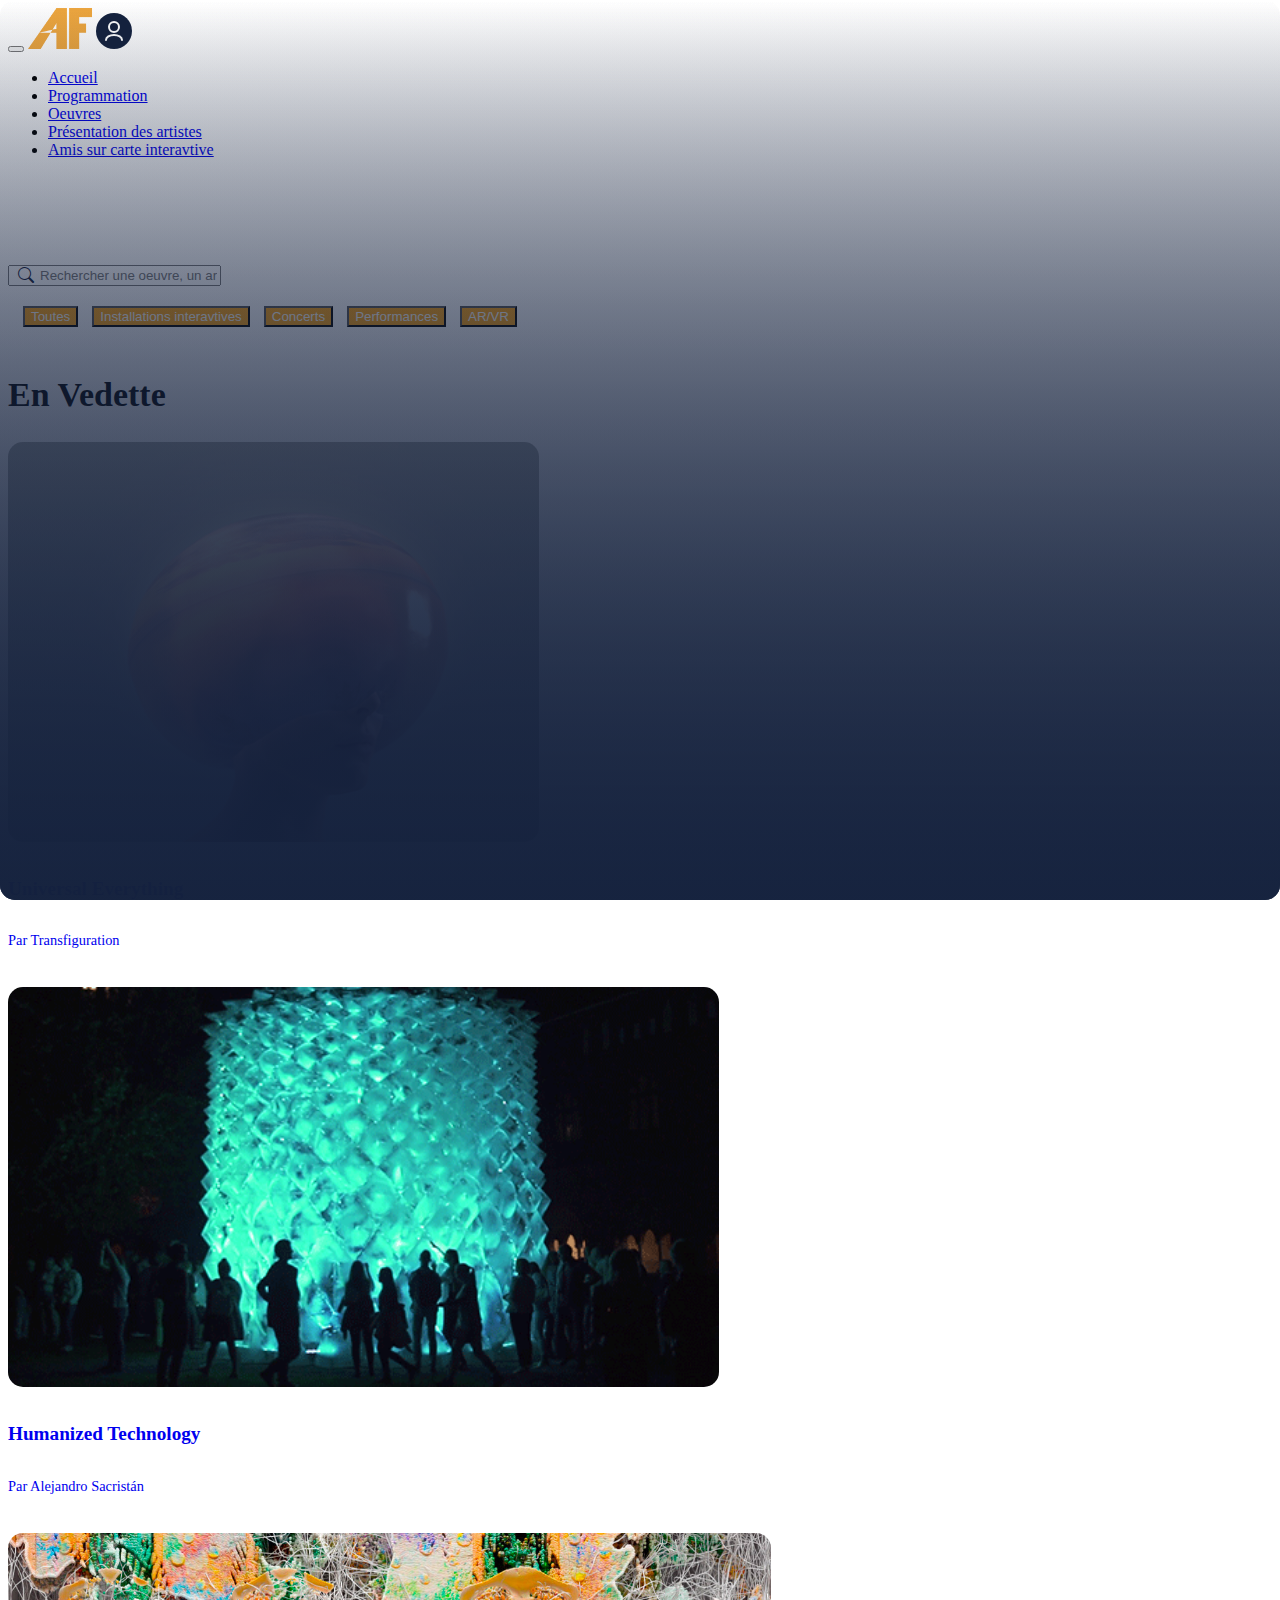
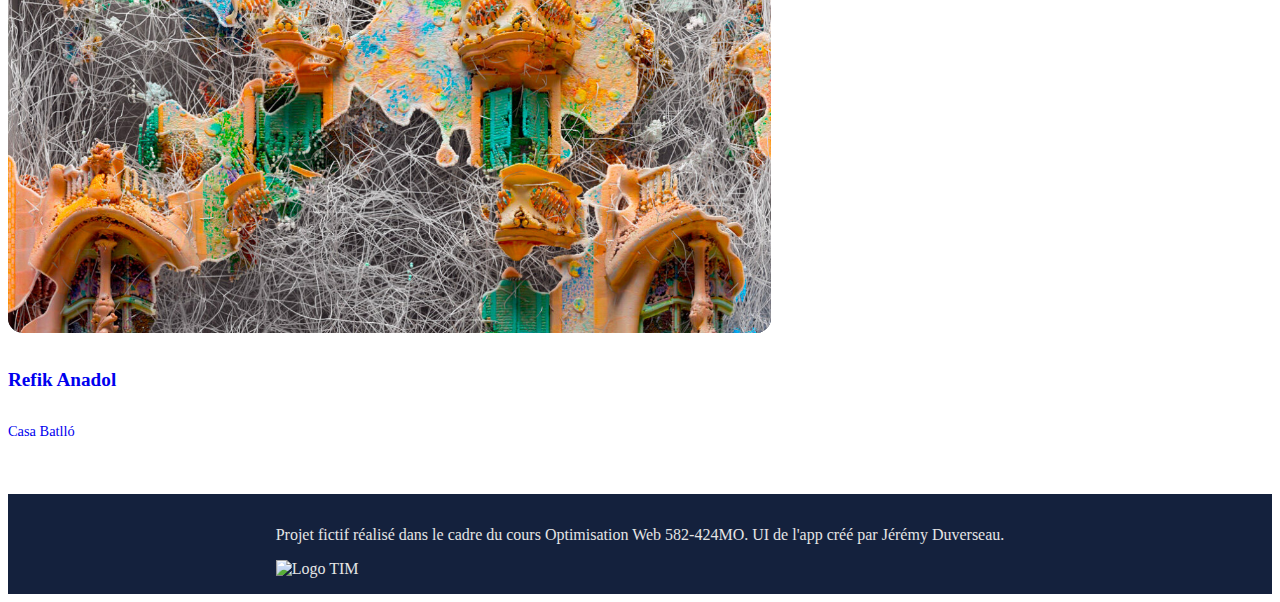
==== duverseau_jeremy_rata_ikrame_p1_582-424MO/app/index.html @ 1ea53bf6 "p1.3 - app - section cartes" ====
<!DOCTYPE html>
<html lang="en">
  <head>
    <meta charset="UTF-8" />
    <meta name="viewport" content="width=device-width, initial-scale=1.0" />
    <meta name="robots" content="noindex, nofollow" />
    <title>artfutura app</title>
    <link
      href="https://cdn.jsdelivr.net/npm/bootstrap@5.3.2/dist/css/bootstrap.min.css"
      rel="stylesheet"
      integrity="sha384-T3c6CoIi6uLrA9TneNEoa7RxnatzjcDSCmG1MXxSR1GAsXEV/Dwwykc2MPK8M2HN"
      crossorigin="anonymous"
    />
    <link
      rel="stylesheet"
      href="https://cdn.jsdelivr.net/npm/bootstrap-icons@1.11.3/font/bootstrap-icons.min.css"
    />
    <link rel="stylesheet" href="../css/main.css" />
    <link rel="stylesheet" href="../css/style-app.css" />
  </head>
  <body>
    <header>
      <nav class="navbar navbar-light fixed-top">
        <div class="container">
          <!-- Hamburger button -->
          <button
            class="navbar-toggler"
            data-bs-toggle="collapse"
            data-bs-target="#mainNav"
            aria-controls="mainNav"
            aria-expanded="false"
            aria-label="Affichage/masquage de la navigation"
          >
            <span class="navbar-toggler-icon"></span>
          </button>

          <!-- Logo -->
          <a class="nav-logo">
            <img src="../assets/logo/logo_festival.png" class="nav-logo-img" />
          </a>

          <!-- Profil Utilisateur -->
          <a>
            <img
              src="../assets/images/svg/icone_profil_utilisateur.svg"
              class="user-profil-icon"
            />
          </a>

          <!-- Navigation -->
          <div id="mainNav" class="collapse navbar-collapse">
            <ul class="navbar-nav">
              <li class="nav-item">
                <a href="#" class="nav-link">Accueil</a>
              </li>
              <li class="nav-item">
                <a href="#" class="nav-link">Programmation</a>
              </li>
              <li class="nav-item">
                <a href="#" class="nav-link">Oeuvres</a>
              </li>
              <li class="nav-item">
                <a href="#" class="nav-link">Présentation des artistes</a>
              </li>
              <li class="nav-item">
                <a href="#" class="nav-link">Amis sur carte interavtive</a>
              </li>
            </ul>
          </div>
        </div>
      </nav>
    </header>

    <main>
      <!--Formulaire de recherche et liste de filtres-->
      <div class="container">
        <header class="row">
          <form class="searchbar">
            <div class="search-input">
              <i class="bi bi-search search-icon"></i>
              <input
                class="form-control form-control-lg"
                type="text"
                placeholder="Rechercher une oeuvre, un artiste..."
                aria-label=".form-control-lg example"
              />
            </div>
          </form>
        </header>
        <footer class="row">
          <div class="filter-bar">
            <ul class="button-list">
              <li>
                <button type="button" class="btn custom-btn">Toutes</button>
              </li>
              <li>
                <button type="button" class="btn custom-btn">
                  Installations interavtives
                </button>
              </li>
              <li>
                <button type="button" class="btn custom-btn">Concerts</button>
              </li>
              <li>
                <button type="button" class="btn custom-btn">
                  Performances
                </button>
              </li>
              <li>
                <button type="button" class="btn custom-btn">AR/VR</button>
              </li>
            </ul>
          </div>
        </footer>
        <!--Section Cartes-->
        <section class="container" id="sectionCartes">
          <h2>En Vedette</h2>
          <div class="row overflow-hidden">
            <div class="col-4">
              <a class="card text-bg-dark" href="artwork.html">
                <img
                  src="../assets/artworks/universal-everything_transfiguration.gif"
                  class="card-image"
                />
                <div class="gradient-overlay"></div>
                <div class="card-img-overlay d-flex flex-column justify-content-end">
                  <h5 class="card-title">Universal Everything</h5>
                  <p class="card-text">Par Transfiguration</p>
                  <div class="row justify-content-between carteDH">
                    <div class="col-auto">
                      <i class="bi bi-calendar-fill"></i> 14 mars 2024
                    </div>
                    <div class="col-auto">
                      <i class="bi bi-clock-fill"></i> 15h30
                    </div>
                  </div>
                </div>
              </a>
            </div>
            <div class="col-4">
              <a class="card text-bg-dark" href="artwork.html">
                <img
                  src="../assets/artworks/humanized-technology_alejandro_sacristan.gif"
                  class="card-image"
                />
                <div class="gradient-overlay"></div>
                <div class="card-img-overlay d-flex flex-column justify-content-end">
                  <h5 class="card-title">Humanized Technology</h5>
                  <p class="card-text">Par Alejandro Sacristán</p>
                  <div class="row justify-content-between carteDH">
                    <div class="col-auto">
                      <i class="bi bi-calendar-fill"></i> 14 mars 2024
                    </div>
                    <div class="col-auto">
                      <i class="bi bi-clock-fill"></i> 15h30
                    </div>
                  </div>
                </div>
              </a>
            </div>
            <div class="col-4">
              <a class="card text-bg-dark" href="artwork.html">
                <img src="../assets/artworks/refik-anadol_casa-batllo.jpg" class="card-image" />
                <div class="gradient-overlay"></div>
                <div class="card-img-overlay d-flex flex-column justify-content-end">
                  <h5 class="card-title">Refik Anadol</h5>
                  <p class="card-text">Casa Batlló</p>
                  <div class="row justify-content-between carteDH">
                    <div class="col-auto">
                      <i class="bi bi-calendar-fill"></i> 14 mars 2024
                    </div>
                    <div class="col-auto">
                      <i class="bi bi-clock-fill"></i> 15h30
                    </div>
                  </div>
                </div>
              </a>
            </div>
          </div>
        </section>
      </div>
    </main>

    <!--Footer-->
    <footer class="footer">
      <div class="container">
        <div class="row">
          <div class="col-12 col-sm-6">
            <p>
              Projet fictif réalisé dans le cadre du cours Optimisation Web
              582-424MO. UI de l'app créé par Jérémy Duverseau.
            </p>
          </div>
          <div class="col-12 col-sm-6 tim-colone">
            <img
              src="https://tim-montmorency.com/timdoc/shared/images/logo-tim.svg"
              alt="Logo TIM"
              class="tim-logo"
            />
          </div>
        </div>
      </div>
    </footer>

    <script
      src="https://cdn.jsdelivr.net/npm/bootstrap@5.3.2/dist/js/bootstrap.bundle.min.js"
      integrity="sha384-C6RzsynM9kWDrMNeT87bh95OGNyZPhcTNXj1NW7RuBCsyN/o0jlpcV8Qyq46cDfL"
      crossorigin="anonymous"
    ></script>
    <script src="../js/script.js"></script>
  </body>
</html>
---- duverseau_jeremy_rata_ikrame_p1_582-424MO/css/main.css ----
@font-face {
  src: url("https://fonts.googleapis.com/css2?family=Poppins&display=swap")
    format("opentype");
  font-family: "Poppins", sans-serif;
}

:root {
  --orange: #fca311;
  --navy: #14213d;
  --light-grey: #e5e5e5;
  --white: #ffffff;
  --black: #000000;
}

/*----- Niveaux de titres -----*/

h1,
.h1 {
  font-size: 40px;
  font-weight: 900;
  color: var(--white);
}

h2,
.h2 {
  font-size: 34px;
  font-weight: 700;
  color: var(--ma-couleur-primaire);
}

h3,
.h3 {
  font-size: 34px;
  font-weight: 700;
  color: var(--ma-couleur-primaire);
}

h4,
.h4 {
  font-size: 34px;
  font-weight: 700;
  color: var(--ma-couleur-primaire);
}

h2,
.h2 {
  font-size: 34px;
  font-weight: 700;
  color: var(--ma-couleur-primaire);
}

h5,
.h5 {
  font-size: 34px;
  font-weight: 700;
  color: var(--ma-couleur-primaire);
}

h6,
.h6 {
  font-size: 34px;
  font-weight: 700;
  color: var(--ma-couleur-primaire);
}

/*----- Styles Généraux -----*/

/*----- Section Hero -----*/
---- duverseau_jeremy_rata_ikrame_p1_582-424MO/css/style-app.css ----
@font-face {
  src: url("https://fonts.googleapis.com/css2?family=Poppins&display=swap")
    format("opentype");
  font-family: "Poppins", sans-serif;
}

@import url("https://cdn.jsdelivr.net/npm/bootstrap-icons@1.11.3/font/bootstrap-icons.min.css");

:root {
  --orange: #fca311;
  --navy: #14213d;
  --light-grey: #e5e5e5;
  --white: #ffffff;
  --black: #000000;
}

/*----- Navbar -----*/
.navbar {
  background-color: var(--white);
}

.nav-logo-img {
  max-width: 64px;
  height: auto;
}

.user-profil-icon {
  max-width: 64px;
  height: auto;
}

/*----- Footer -----*/
.footer {
  background-color: var(--navy);
  color: var(--light-grey);
  padding: 1rem;
  margin-top: 1rem;
  display: flex;
  justify-content: center;
  align-items: center;
}

/*----- Main -----*/
main {
  padding-top: 70px;
}

/*----- Formulaire de recherche et liste de filtres -----*/
.searchbar {
  margin: 20px 0;
}

.filter-bar {
  overflow: hidden;
  margin: 0 15px;
}

.button-list {
  list-style: none;
  white-space: nowrap;
  margin: 0;
  padding: 0;
  margin-bottom: 20px;
}

.button-list li {
  display: inline-block;
  margin-right: 10px;
}

/*----- Section Cartes -----*/
#sectionCartes {
  width: 140%;
}

.card-image {
  height: 400px;
  object-fit: cover;
  overflow: hidden;
  background-image: linear-gradient(to top, #14213d, #00000000);
  border-radius: 15px;
}

.gradient-overlay {
  position: absolute;
  top: 0;
  left: 0;
  width: 100%;
  height: 100%;
  background-image: linear-gradient(to top, #14213dc8, #00000000);
  border-radius: 15px;
}

#sectionCartes .card {
  text-decoration: none;
  width: 200px;
  max-height: 300px;
  height: 100%;
  border: none;
  border-radius: 15px;
}

#sectionCartes .card-body {
  padding-left: 0;
  padding-right: 0;
}

#sectionCartes h5 {
  font-size: 1.2em;
}

#sectionCartes p {
  font-size: 0.9em;
}

.carteDH {
  font-size: 0.7em;
  color: var(--white);
}

/*----- Styles Généraux -----*/
body {
  overflow-x: hidden;
}

.custom-btn {
  background-color: var(--orange);
  color: var(--white);
}

.custom-btn:active {
  background-color: var(--white);
  border-color: var(--orange);
  color: var(--orange);
}

.search-input {
  position: relative;
}
.search-icon {
  position: absolute;
  top: 50%;
  transform: translateY(-50%);
  left: 10px;
  color: var(--navy);
}
.search-input input {
  padding-left: 30px;
  color: var(--navy);
}

.overflow-hidden {
  overflow: hidden;
}

/*----- Section Hero -----*/
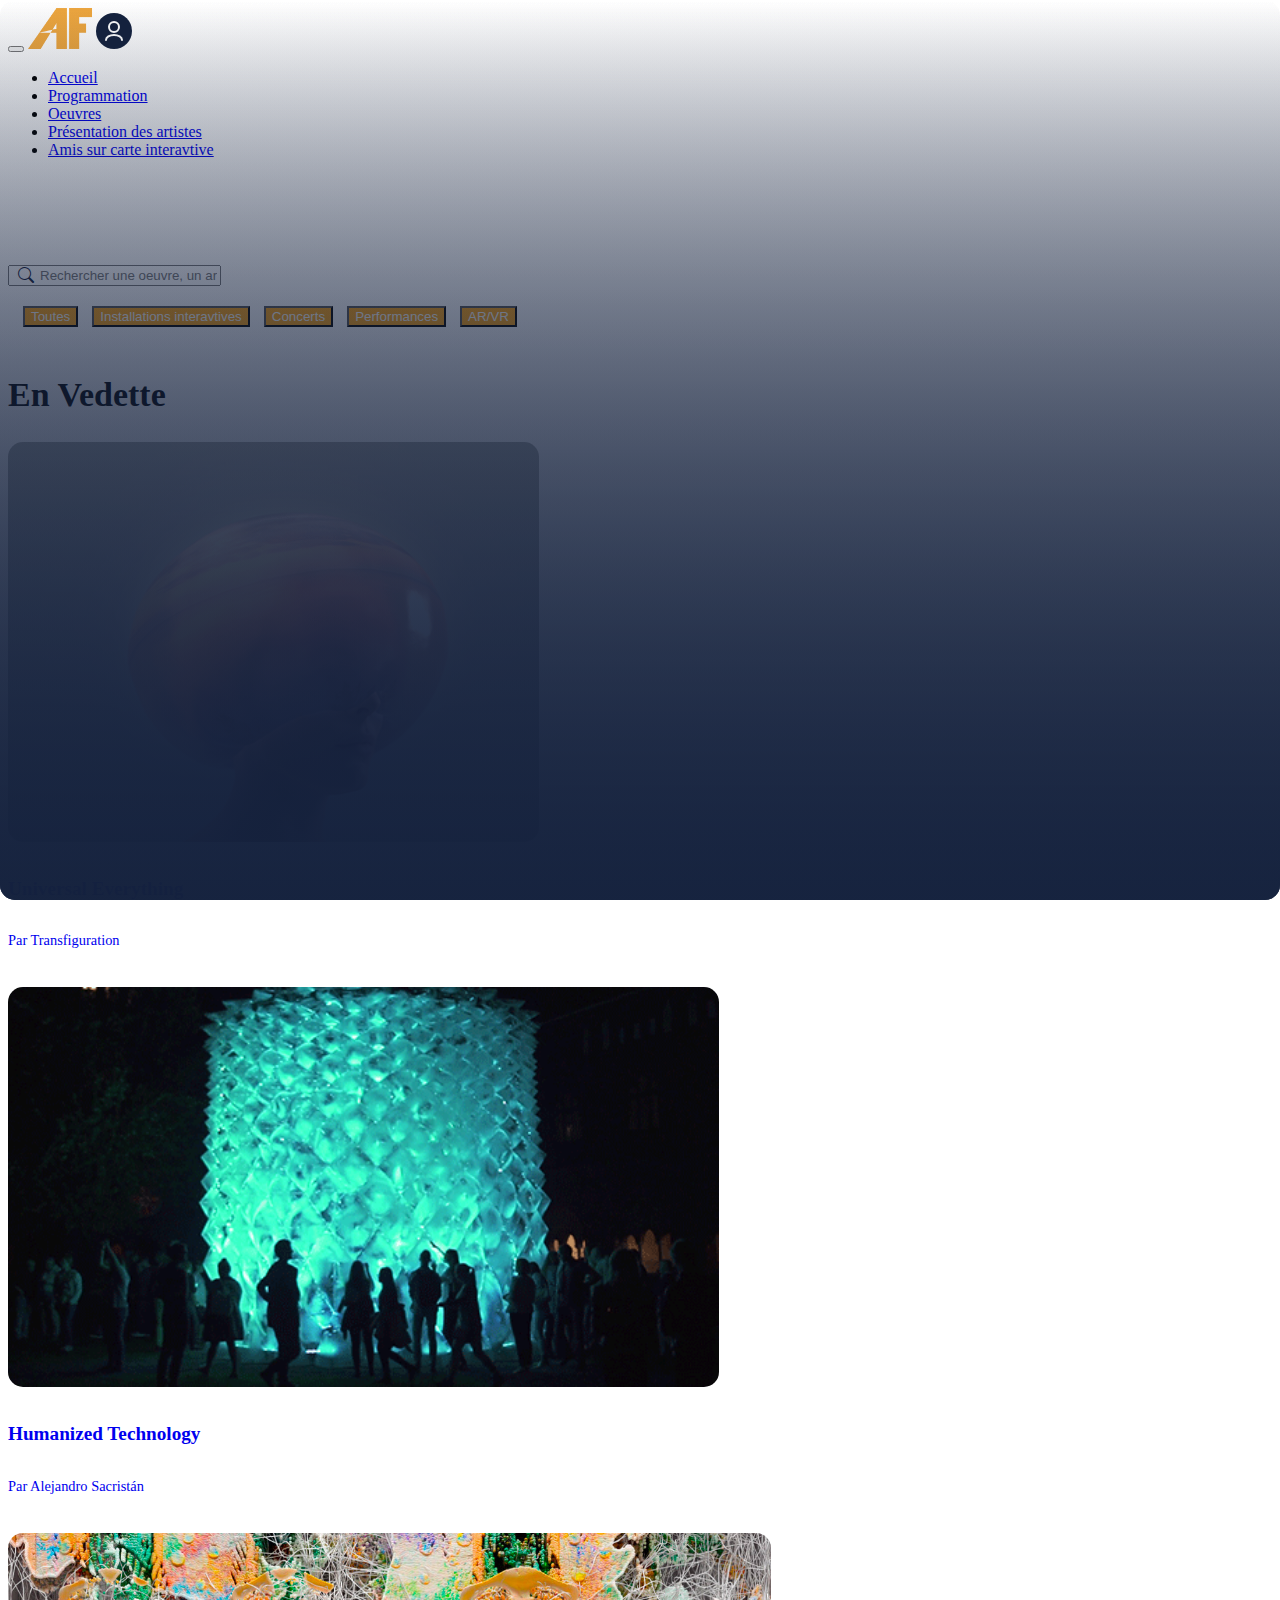
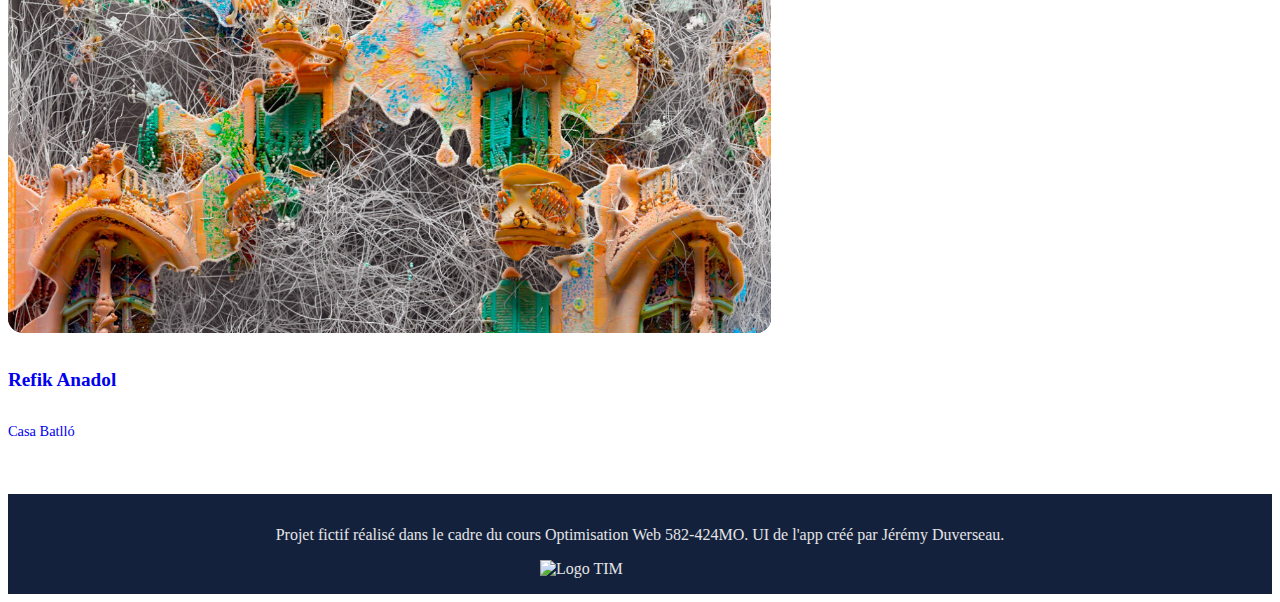
==== commit 1e432bda: "p1.3 - app - footer - modifications" ====
--- a/duverseau_jeremy_rata_ikrame_p1_582-424MO/app/index.html
+++ b/duverseau_jeremy_rata_ikrame_p1_582-424MO/app/index.html
@@ -191,7 +191,7 @@
               582-424MO. UI de l'app créé par Jérémy Duverseau.
             </p>
           </div>
-          <div class="col-12 col-sm-6 tim-colone">
+          <div class="col-12 col-sm-6 justify-content-center tim-colone">
             <img
               src="https://tim-montmorency.com/timdoc/shared/images/logo-tim.svg"
               alt="Logo TIM"
--- a/duverseau_jeremy_rata_ikrame_p1_582-424MO/css/style-app.css
+++ b/duverseau_jeremy_rata_ikrame_p1_582-424MO/css/style-app.css
@@ -35,6 +35,17 @@
   color: var(--light-grey);
   padding: 1rem;
   margin-top: 1rem;
+  display: flex;
+  justify-content: center;
+  align-items: center;
+}
+
+.tim-logo {
+  width: 200px;
+}
+
+.tim-colone {
+  margin: auto;
   display: flex;
   justify-content: center;
   align-items: center;
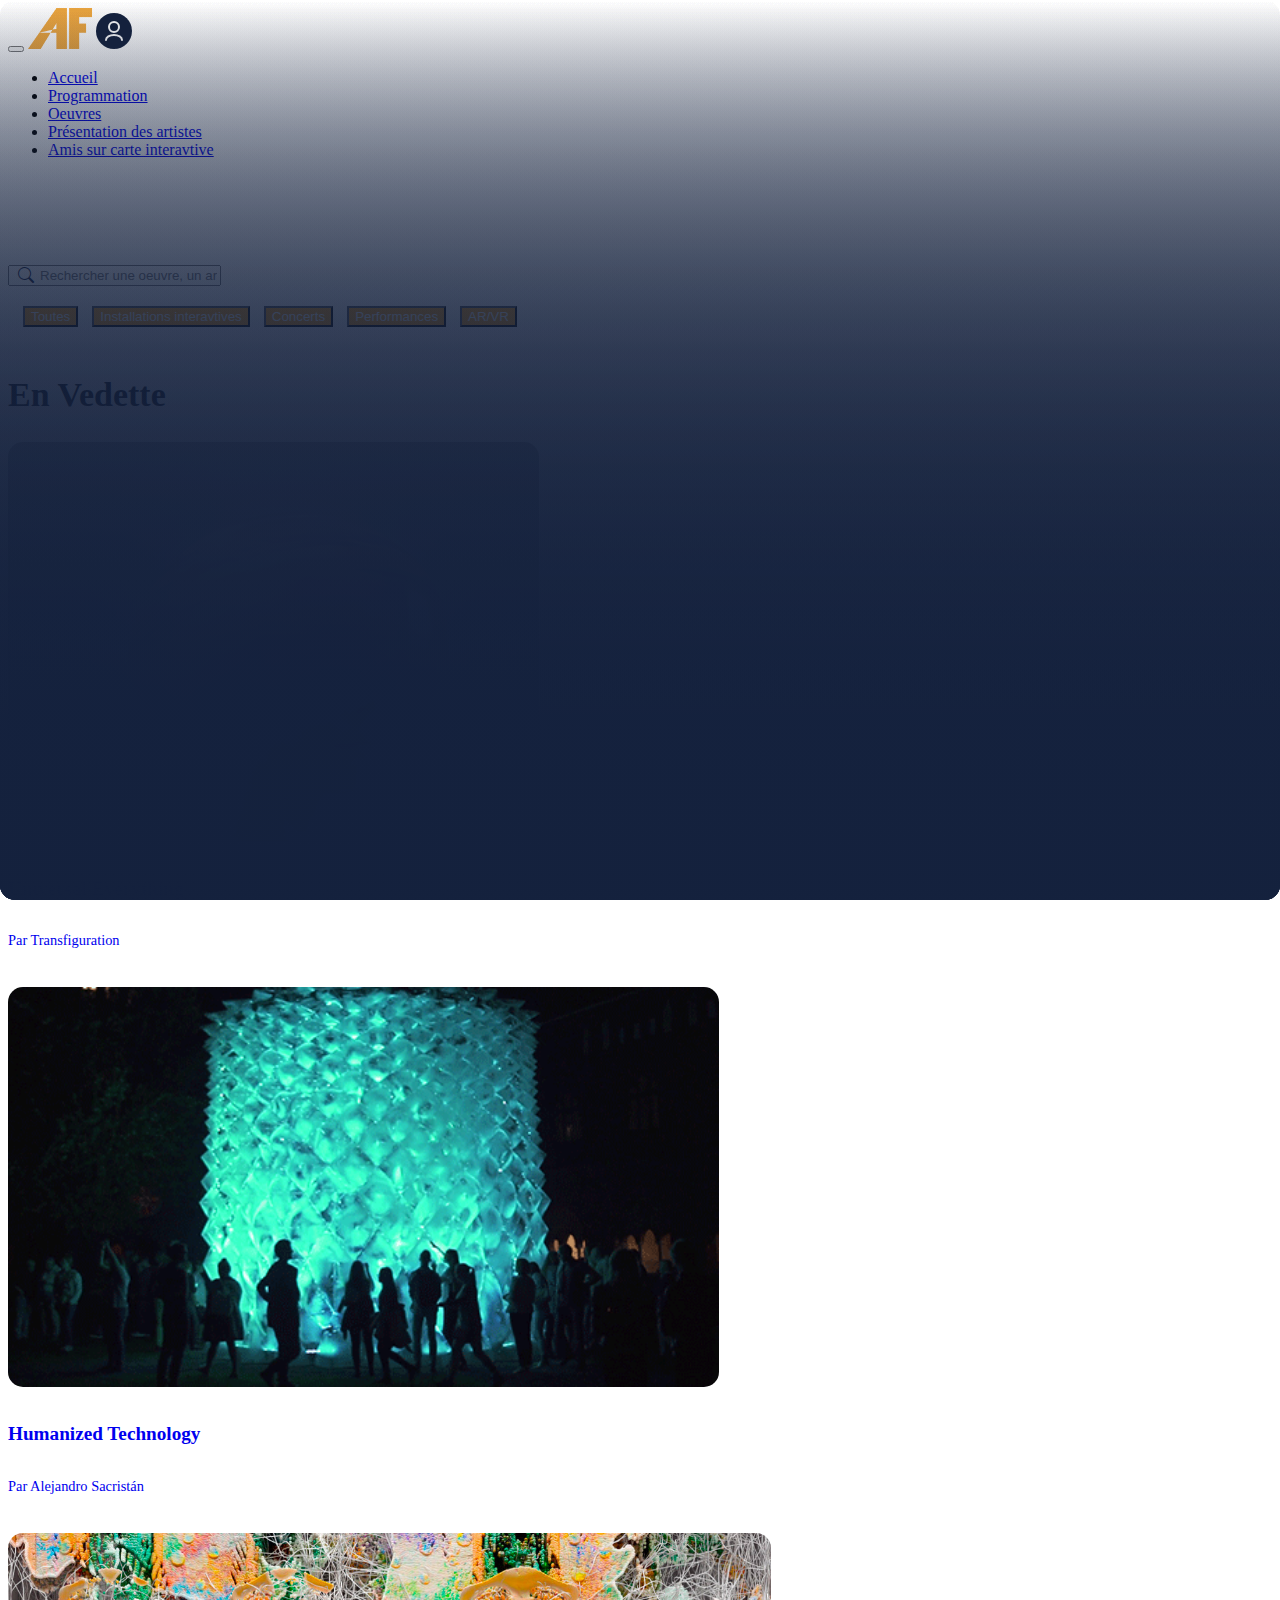
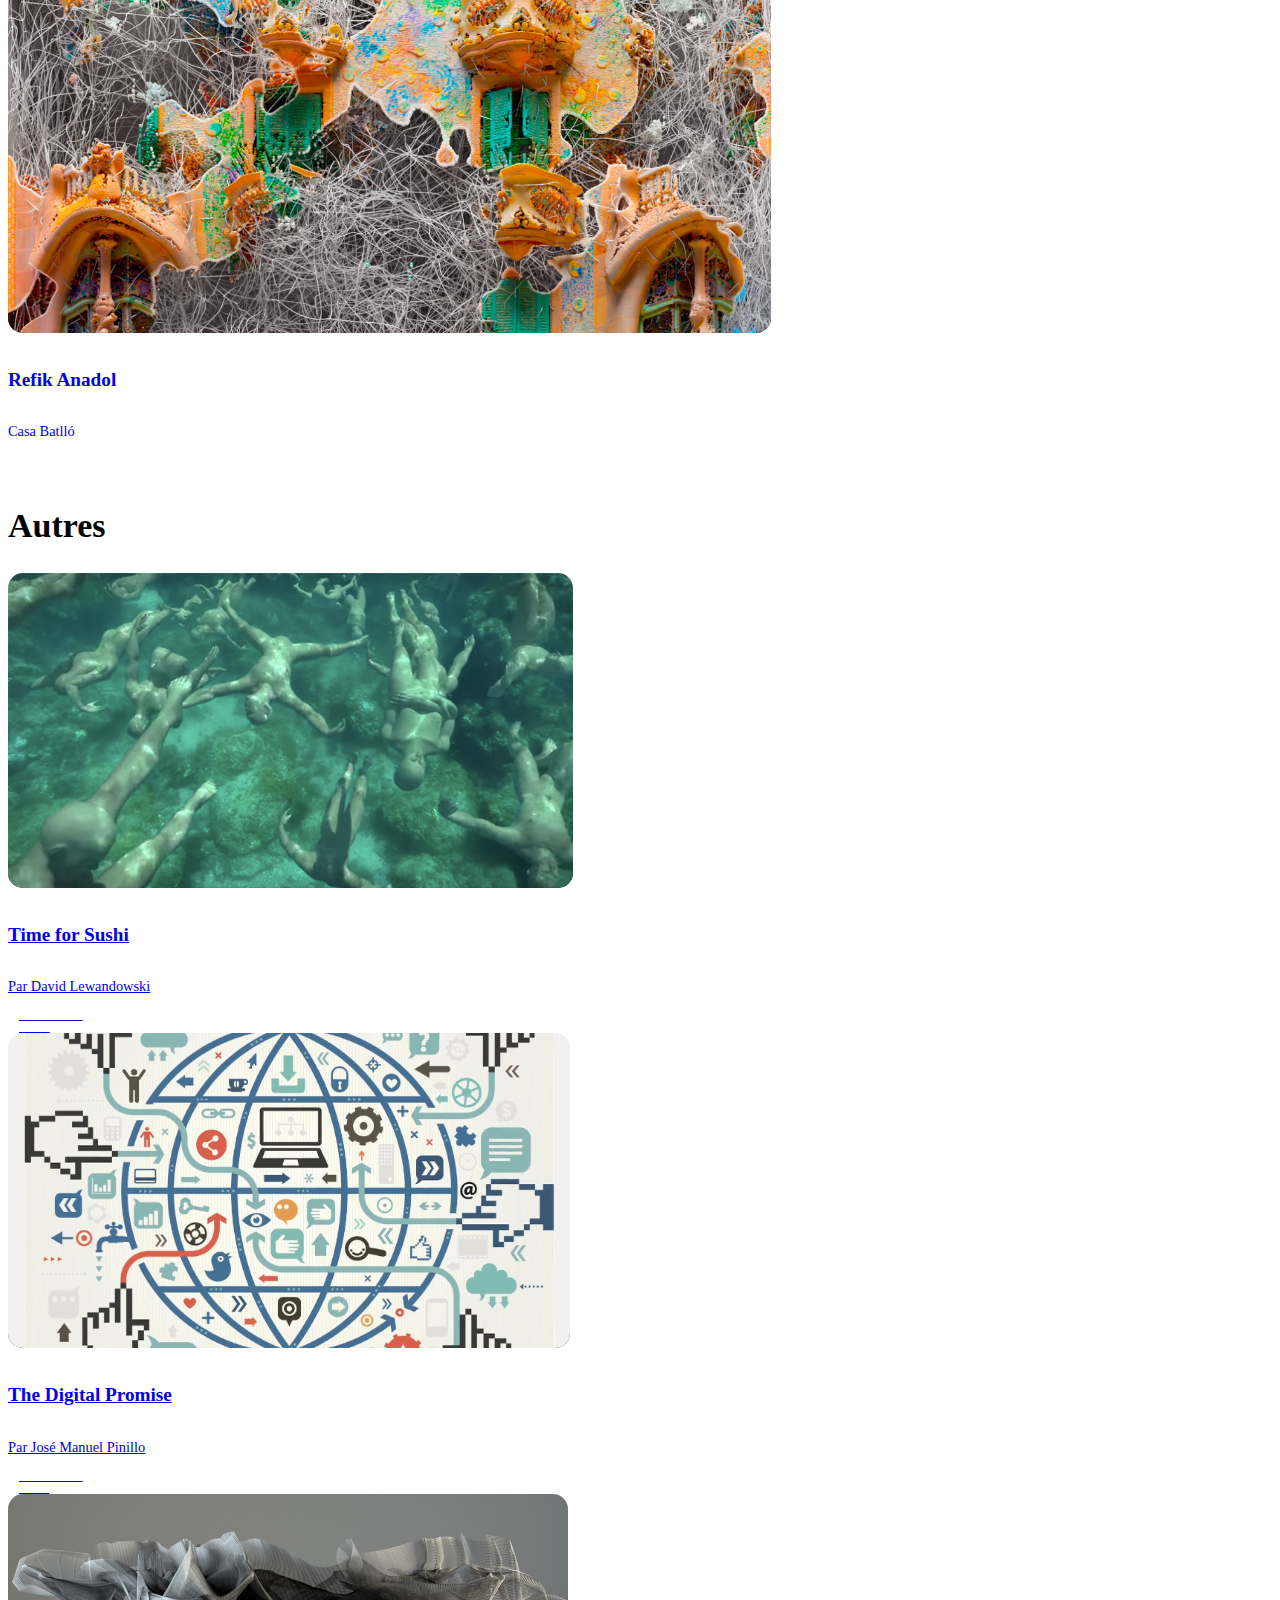
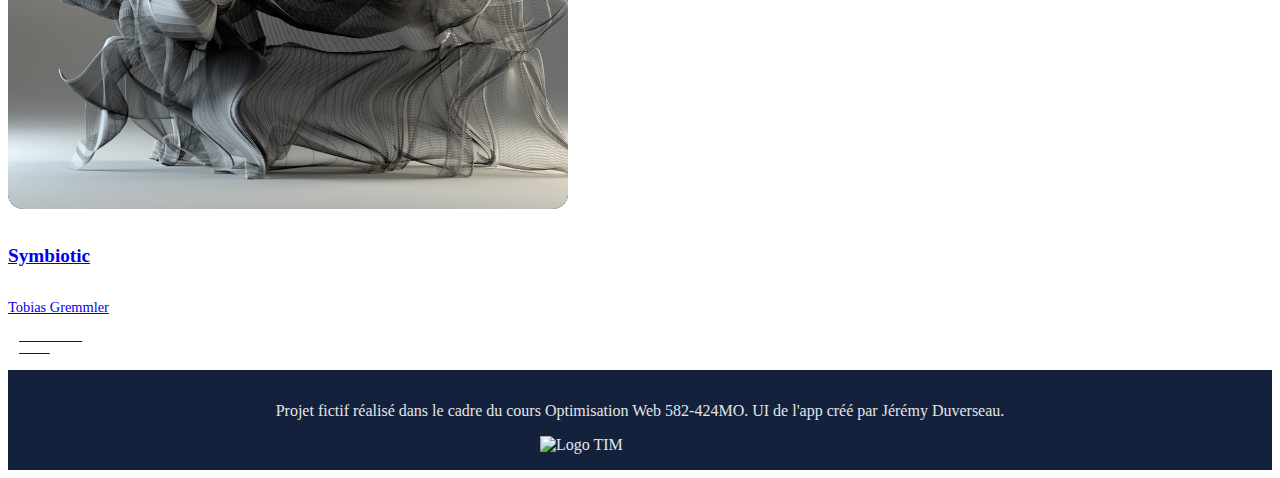
==== commit 19c2b567: "p1.3 - app - section autres - ajout" ====
--- a/duverseau_jeremy_rata_ikrame_p1_582-424MO/app/index.html
+++ b/duverseau_jeremy_rata_ikrame_p1_582-424MO/app/index.html
@@ -112,8 +112,9 @@
             </ul>
           </div>
         </footer>
-        <!--Section Cartes-->
-        <section class="container" id="sectionCartes">
+
+        <!--Section En Vedette-->
+        <section class="container" id="sectionVedette">
           <h2>En Vedette</h2>
           <div class="row overflow-hidden">
             <div class="col-4">
@@ -123,7 +124,9 @@
                   class="card-image"
                 />
                 <div class="gradient-overlay"></div>
-                <div class="card-img-overlay d-flex flex-column justify-content-end">
+                <div
+                  class="card-img-overlay d-flex flex-column justify-content-end"
+                >
                   <h5 class="card-title">Universal Everything</h5>
                   <p class="card-text">Par Transfiguration</p>
                   <div class="row justify-content-between carteDH">
@@ -144,15 +147,17 @@
                   class="card-image"
                 />
                 <div class="gradient-overlay"></div>
-                <div class="card-img-overlay d-flex flex-column justify-content-end">
+                <div
+                  class="card-img-overlay d-flex flex-column justify-content-end"
+                >
                   <h5 class="card-title">Humanized Technology</h5>
                   <p class="card-text">Par Alejandro Sacristán</p>
                   <div class="row justify-content-between carteDH">
                     <div class="col-auto">
-                      <i class="bi bi-calendar-fill"></i> 14 mars 2024
-                    </div>
-                    <div class="col-auto">
-                      <i class="bi bi-clock-fill"></i> 15h30
+                      <i class="bi bi-calendar-fill"></i> 22 mars 2024
+                    </div>
+                    <div class="col-auto">
+                      <i class="bi bi-clock-fill"></i> 14h00
                     </div>
                   </div>
                 </div>
@@ -160,9 +165,14 @@
             </div>
             <div class="col-4">
               <a class="card text-bg-dark" href="artwork.html">
-                <img src="../assets/artworks/refik-anadol_casa-batllo.jpg" class="card-image" />
+                <img
+                  src="../assets/artworks/refik-anadol_casa-batllo.jpg"
+                  class="card-image"
+                />
                 <div class="gradient-overlay"></div>
-                <div class="card-img-overlay d-flex flex-column justify-content-end">
+                <div
+                  class="card-img-overlay d-flex flex-column justify-content-end"
+                >
                   <h5 class="card-title">Refik Anadol</h5>
                   <p class="card-text">Casa Batlló</p>
                   <div class="row justify-content-between carteDH">
@@ -176,6 +186,61 @@
                 </div>
               </a>
             </div>
+          </div>
+        </section>
+
+        <!--Section Autres-->
+        <section class="container" id="sectionAutres">
+          <h2>Autres</h2>
+          <div class="col-12">
+            <a href="artwork.html" class="card text-bg-dark">
+              <img src="../assets/artworks/time-for-sushi_david-lewandowski .png.webp" alt="" class="card-image">
+              <div class="gradient-overlay"></div>
+              <div class="card-img-overlay d-flex flex-column justify-content-end">
+                <h5 class="card-title">Time for Sushi</h5>
+                <p class="card-text">Par David Lewandowski</p>
+                <div class="row justify-content-between carteDH">
+                  <div class="col-auto">
+                    <i class="bi bi-calendar-fill"></i> 16 mars 2024
+                  </div>
+                  <div class="col-auto">
+                    <i class="bi bi-clock-fill"></i> 16h00
+                  </div>
+                </div>
+              </div>
+            </a>
+            <a href="artwork.html" class="card text-bg-dark">
+              <img src="../assets/artworks/the-digital-promise_jose-manuel-pinillo.jpg" alt="" class="card-image">
+              <div class="gradient-overlay"></div>
+              <div class="card-img-overlay d-flex flex-column justify-content-end">
+                <h5 class="card-title">The Digital Promise</h5>
+                <p class="card-text">Par José Manuel Pinillo</p>
+                <div class="row justify-content-between carteDH">
+                  <div class="col-auto">
+                    <i class="bi bi-calendar-fill"></i> 12 mars 2024
+                  </div>
+                  <div class="col-auto">
+                    <i class="bi bi-clock-fill"></i> 11h00
+                  </div>
+                </div>
+              </div>
+            </a>
+            <a href="artwork.html" class="card text-bg-dark">
+              <img src="../assets/artworks/symbiotic_tobias-gremmler.jpg" alt="" class="card-image">
+              <div class="gradient-overlay"></div>
+              <div class="card-img-overlay d-flex flex-column justify-content-end">
+                <h5 class="card-title">Symbiotic</h5>
+                <p class="card-text">Tobias Gremmler</p>
+                <div class="row justify-content-between carteDH">
+                  <div class="col-auto">
+                    <i class="bi bi-calendar-fill"></i> 11 mars 2024
+                  </div>
+                  <div class="col-auto">
+                    <i class="bi bi-clock-fill"></i> 14h30
+                  </div>
+                </div>
+              </div>
+            </a>
           </div>
         </section>
       </div>
@@ -191,7 +256,7 @@
               582-424MO. UI de l'app créé par Jérémy Duverseau.
             </p>
           </div>
-          <div class="col-12 col-sm-6 justify-content-center tim-colone">
+          <div class="col-12 col-sm-6 tim-colone">
             <img
               src="https://tim-montmorency.com/timdoc/shared/images/logo-tim.svg"
               alt="Logo TIM"
--- a/duverseau_jeremy_rata_ikrame_p1_582-424MO/css/style-app.css
+++ b/duverseau_jeremy_rata_ikrame_p1_582-424MO/css/style-app.css
@@ -79,8 +79,8 @@
   margin-right: 10px;
 }
 
-/*----- Section Cartes -----*/
-#sectionCartes {
+/*----- Section En Vedette -----*/
+#sectionVedette {
   width: 140%;
 }
 
@@ -102,7 +102,7 @@
   border-radius: 15px;
 }
 
-#sectionCartes .card {
+#sectionVedette .card {
   text-decoration: none;
   width: 200px;
   max-height: 300px;
@@ -111,22 +111,45 @@
   border-radius: 15px;
 }
 
-#sectionCartes .card-body {
+#sectionVedette .card-body {
   padding-left: 0;
   padding-right: 0;
 }
 
-#sectionCartes h5 {
+#sectionVedette h5 {
   font-size: 1.2em;
 }
 
-#sectionCartes p {
+#sectionVedette p {
   font-size: 0.9em;
 }
 
 .carteDH {
   font-size: 0.7em;
   color: var(--white);
+}
+
+/*----- Section Autres -----*/
+#sectionAutres {
+  margin-top: 20px;
+}
+
+#sectionAutres .card{
+  border: none;
+  border-radius: 15px;
+  margin-top: 20px;
+}
+
+#sectionAutres h5 {
+  font-size: 1.2em;
+}
+
+#sectionAutres p {
+  font-size: 0.9em;
+}
+
+#sectionAutres img {
+  height: 35vh;
 }
 
 /*----- Styles Généraux -----*/
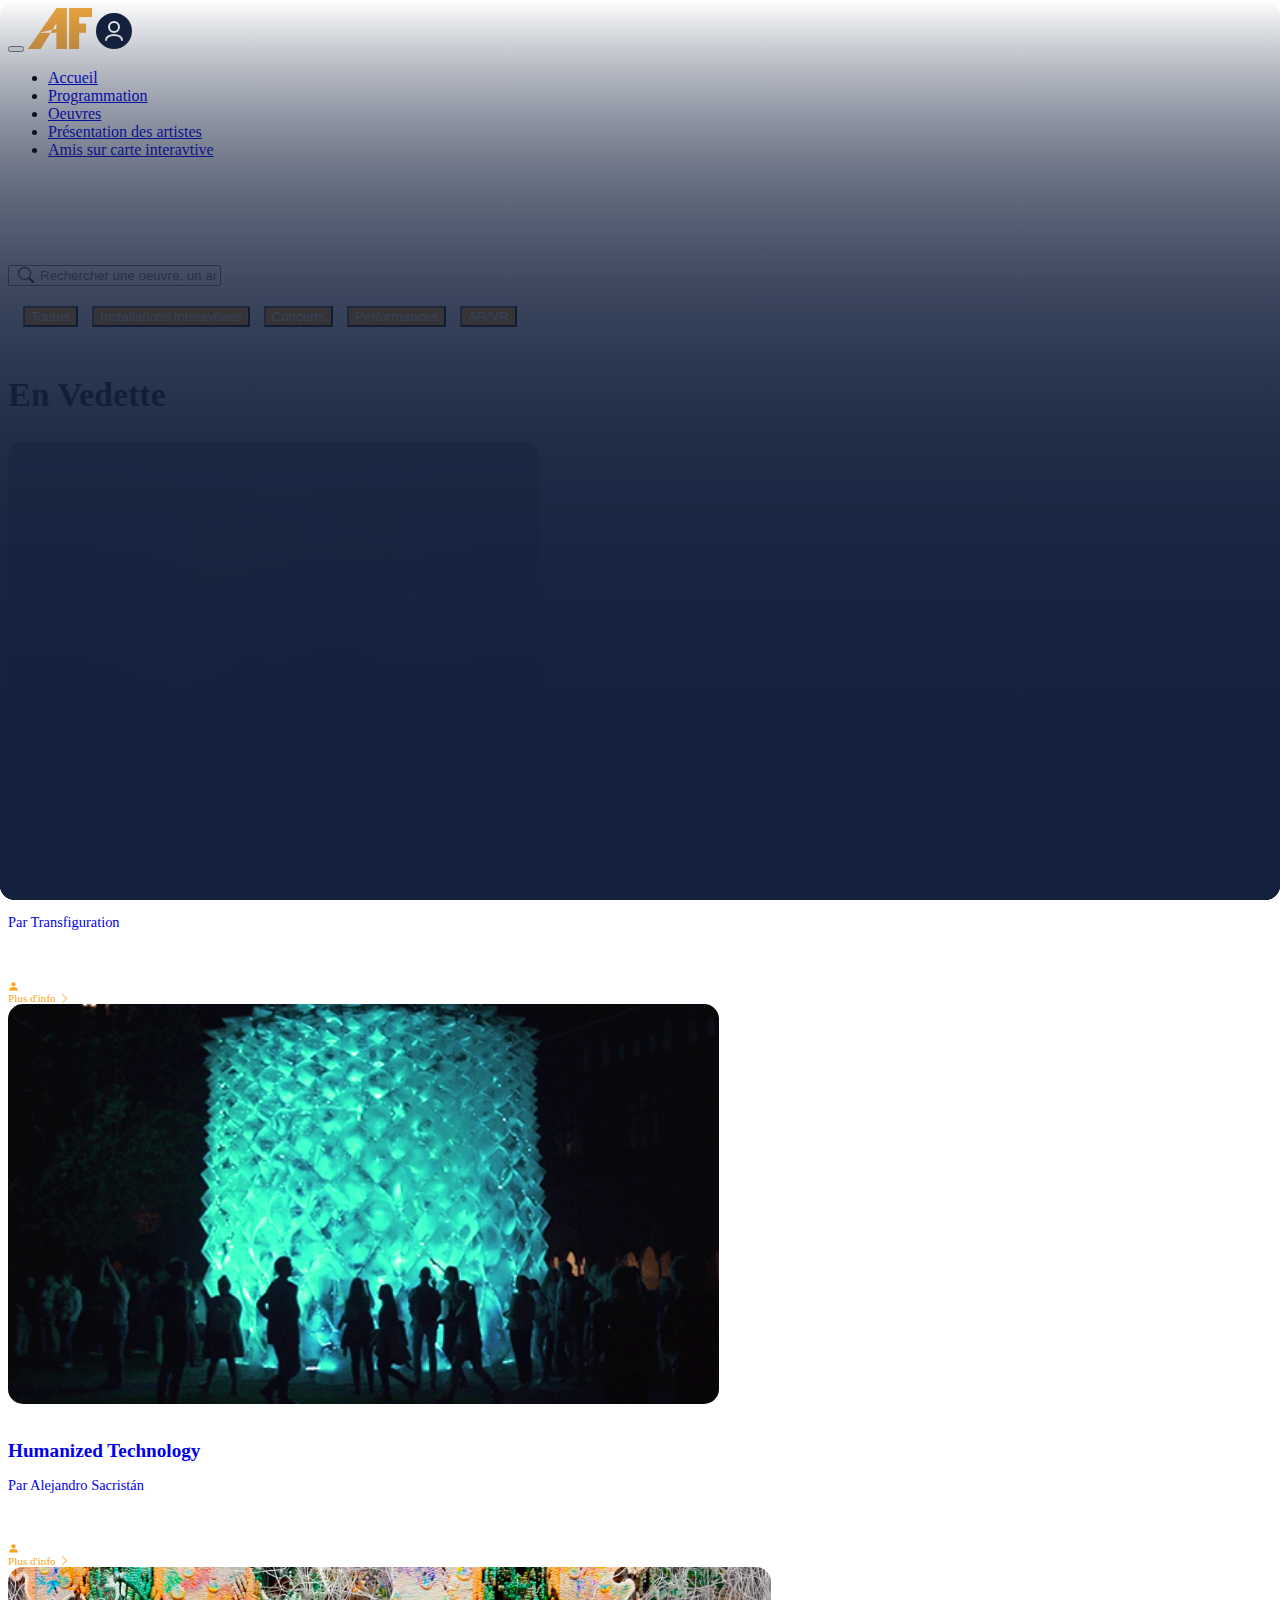
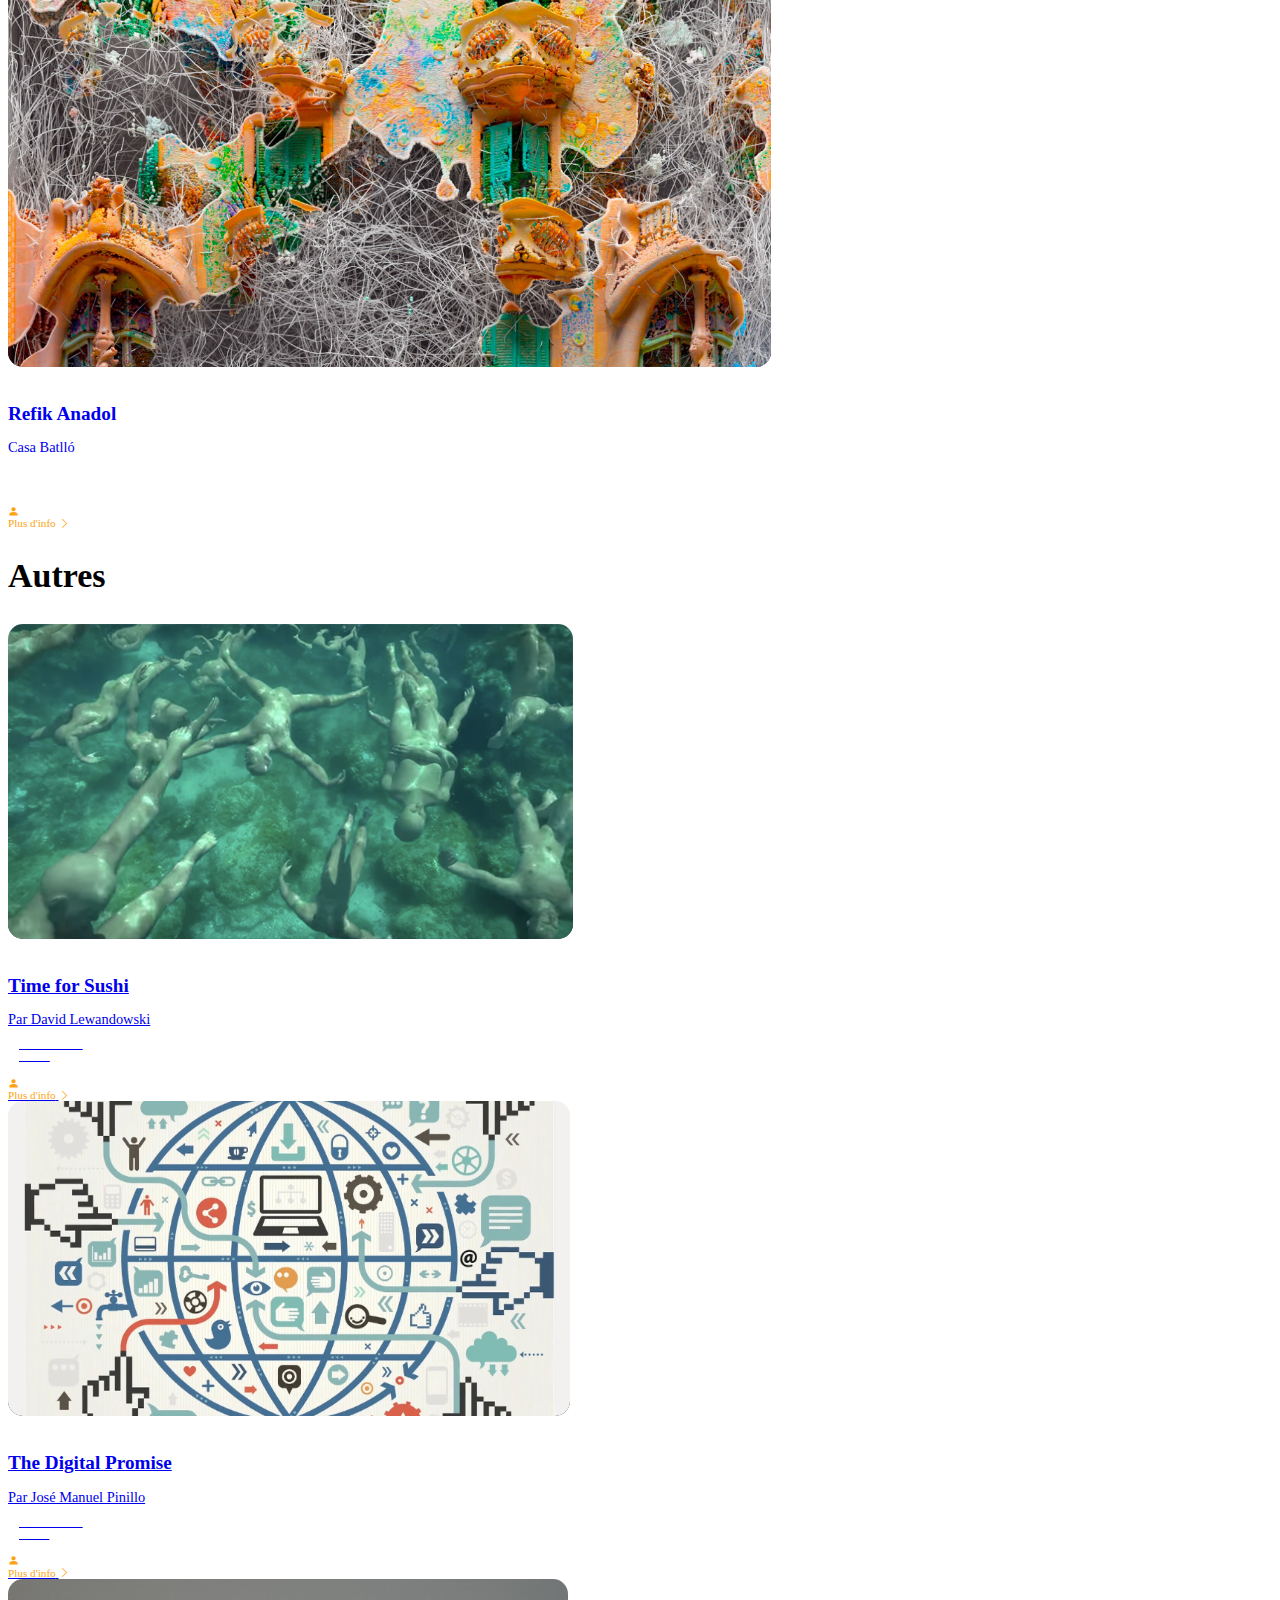
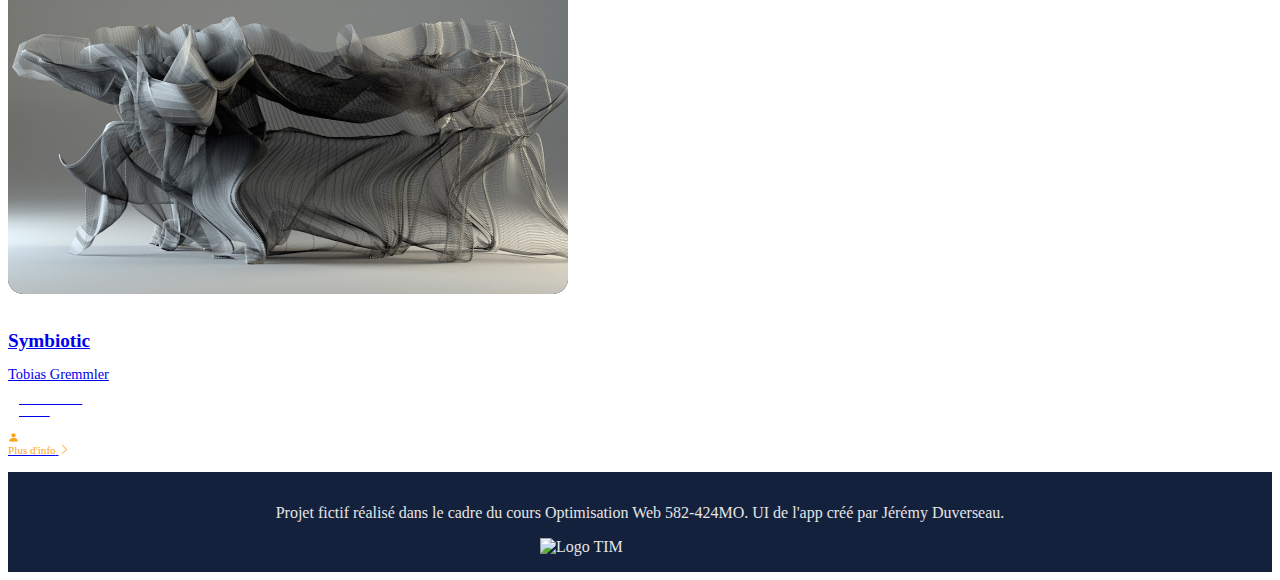
==== commit efc4d08b: "p1.3 - app - cartes infos" ====
--- a/duverseau_jeremy_rata_ikrame_p1_582-424MO/app/index.html
+++ b/duverseau_jeremy_rata_ikrame_p1_582-424MO/app/index.html
@@ -137,6 +137,17 @@
                       <i class="bi bi-clock-fill"></i> 15h30
                     </div>
                   </div>
+                  <div
+                    class="d-flex align-items-center justify-content-between carte-info"
+                  >
+                    <div class="d-flex">
+                      <i class="bi bi-person-fill"></i>
+                    </div>
+                    <div class="ml-auto">
+                      <span>Plus d'info</span>
+                      <i class="bi bi-chevron-right"></i>
+                    </div>
+                  </div>
                 </div>
               </a>
             </div>
@@ -160,6 +171,17 @@
                       <i class="bi bi-clock-fill"></i> 14h00
                     </div>
                   </div>
+                  <div
+                  class="d-flex align-items-center justify-content-between carte-info"
+                >
+                  <div class="d-flex">
+                    <i class="bi bi-person-fill"></i>
+                  </div>
+                  <div class="ml-auto">
+                    <span>Plus d'info</span>
+                    <i class="bi bi-chevron-right"></i>
+                  </div>
+                </div>
                 </div>
               </a>
             </div>
@@ -183,6 +205,18 @@
                       <i class="bi bi-clock-fill"></i> 15h30
                     </div>
                   </div>
+                  <div
+                  class="d-flex align-items-center justify-content-between carte-info"
+                >
+                  <div class="d-flex">
+                    <i class="bi bi-person-fill"></i>
+                  </div>
+                  <div class="ml-auto">
+                    <span>Plus d'info</span>
+                    <i class="bi bi-chevron-right"></i>
+                  </div>
+                </div>
+
                 </div>
               </a>
             </div>
@@ -194,9 +228,15 @@
           <h2>Autres</h2>
           <div class="col-12">
             <a href="artwork.html" class="card text-bg-dark">
-              <img src="../assets/artworks/time-for-sushi_david-lewandowski .png.webp" alt="" class="card-image">
+              <img
+                src="../assets/artworks/time-for-sushi_david-lewandowski .png.webp"
+                alt=""
+                class="card-image"
+              />
               <div class="gradient-overlay"></div>
-              <div class="card-img-overlay d-flex flex-column justify-content-end">
+              <div
+                class="card-img-overlay d-flex flex-column justify-content-end"
+              >
                 <h5 class="card-title">Time for Sushi</h5>
                 <p class="card-text">Par David Lewandowski</p>
                 <div class="row justify-content-between carteDH">
@@ -207,12 +247,29 @@
                     <i class="bi bi-clock-fill"></i> 16h00
                   </div>
                 </div>
+                <div
+                class="d-flex align-items-center justify-content-between carte-info"
+              >
+                <div class="d-flex">
+                  <i class="bi bi-person-fill"></i>
+                </div>
+                <div class="ml-auto">
+                  <span>Plus d'info</span>
+                  <i class="bi bi-chevron-right"></i>
+                </div>
+              </div>
               </div>
             </a>
             <a href="artwork.html" class="card text-bg-dark">
-              <img src="../assets/artworks/the-digital-promise_jose-manuel-pinillo.jpg" alt="" class="card-image">
+              <img
+                src="../assets/artworks/the-digital-promise_jose-manuel-pinillo.jpg"
+                alt=""
+                class="card-image"
+              />
               <div class="gradient-overlay"></div>
-              <div class="card-img-overlay d-flex flex-column justify-content-end">
+              <div
+                class="card-img-overlay d-flex flex-column justify-content-end"
+              >
                 <h5 class="card-title">The Digital Promise</h5>
                 <p class="card-text">Par José Manuel Pinillo</p>
                 <div class="row justify-content-between carteDH">
@@ -223,12 +280,29 @@
                     <i class="bi bi-clock-fill"></i> 11h00
                   </div>
                 </div>
+                <div
+                class="d-flex align-items-center justify-content-between carte-info"
+              >
+                <div class="d-flex">
+                  <i class="bi bi-person-fill"></i>
+                </div>
+                <div class="ml-auto">
+                  <span>Plus d'info</span>
+                  <i class="bi bi-chevron-right"></i>
+                </div>
+              </div>
               </div>
             </a>
             <a href="artwork.html" class="card text-bg-dark">
-              <img src="../assets/artworks/symbiotic_tobias-gremmler.jpg" alt="" class="card-image">
+              <img
+                src="../assets/artworks/symbiotic_tobias-gremmler.jpg"
+                alt=""
+                class="card-image"
+              />
               <div class="gradient-overlay"></div>
-              <div class="card-img-overlay d-flex flex-column justify-content-end">
+              <div
+                class="card-img-overlay d-flex flex-column justify-content-end"
+              >
                 <h5 class="card-title">Symbiotic</h5>
                 <p class="card-text">Tobias Gremmler</p>
                 <div class="row justify-content-between carteDH">
@@ -239,6 +313,17 @@
                     <i class="bi bi-clock-fill"></i> 14h30
                   </div>
                 </div>
+                <div
+                class="d-flex align-items-center justify-content-between carte-info"
+              >
+                <div class="d-flex">
+                  <i class="bi bi-person-fill"></i>
+                </div>
+                <div class="ml-auto">
+                  <span>Plus d'info</span>
+                  <i class="bi bi-chevron-right"></i>
+                </div>
+              </div>
               </div>
             </a>
           </div>
--- a/duverseau_jeremy_rata_ikrame_p1_582-424MO/css/style-app.css
+++ b/duverseau_jeremy_rata_ikrame_p1_582-424MO/css/style-app.css
@@ -118,10 +118,12 @@
 
 #sectionVedette h5 {
   font-size: 1.2em;
+  margin-bottom: 2px;
 }
 
 #sectionVedette p {
   font-size: 0.9em;
+  margin-bottom: 10px;
 }
 
 .carteDH {
@@ -129,6 +131,12 @@
   color: var(--white);
 }
 
+.carte-info {
+  margin-top: 15px;
+  font-size: 0.7em;
+  color: var(--orange);
+}
+
 /*----- Section Autres -----*/
 #sectionAutres {
   margin-top: 20px;
@@ -142,10 +150,12 @@
 
 #sectionAutres h5 {
   font-size: 1.2em;
+  margin-bottom: 2px;
 }
 
 #sectionAutres p {
   font-size: 0.9em;
+  margin-bottom: 10px;
 }
 
 #sectionAutres img {
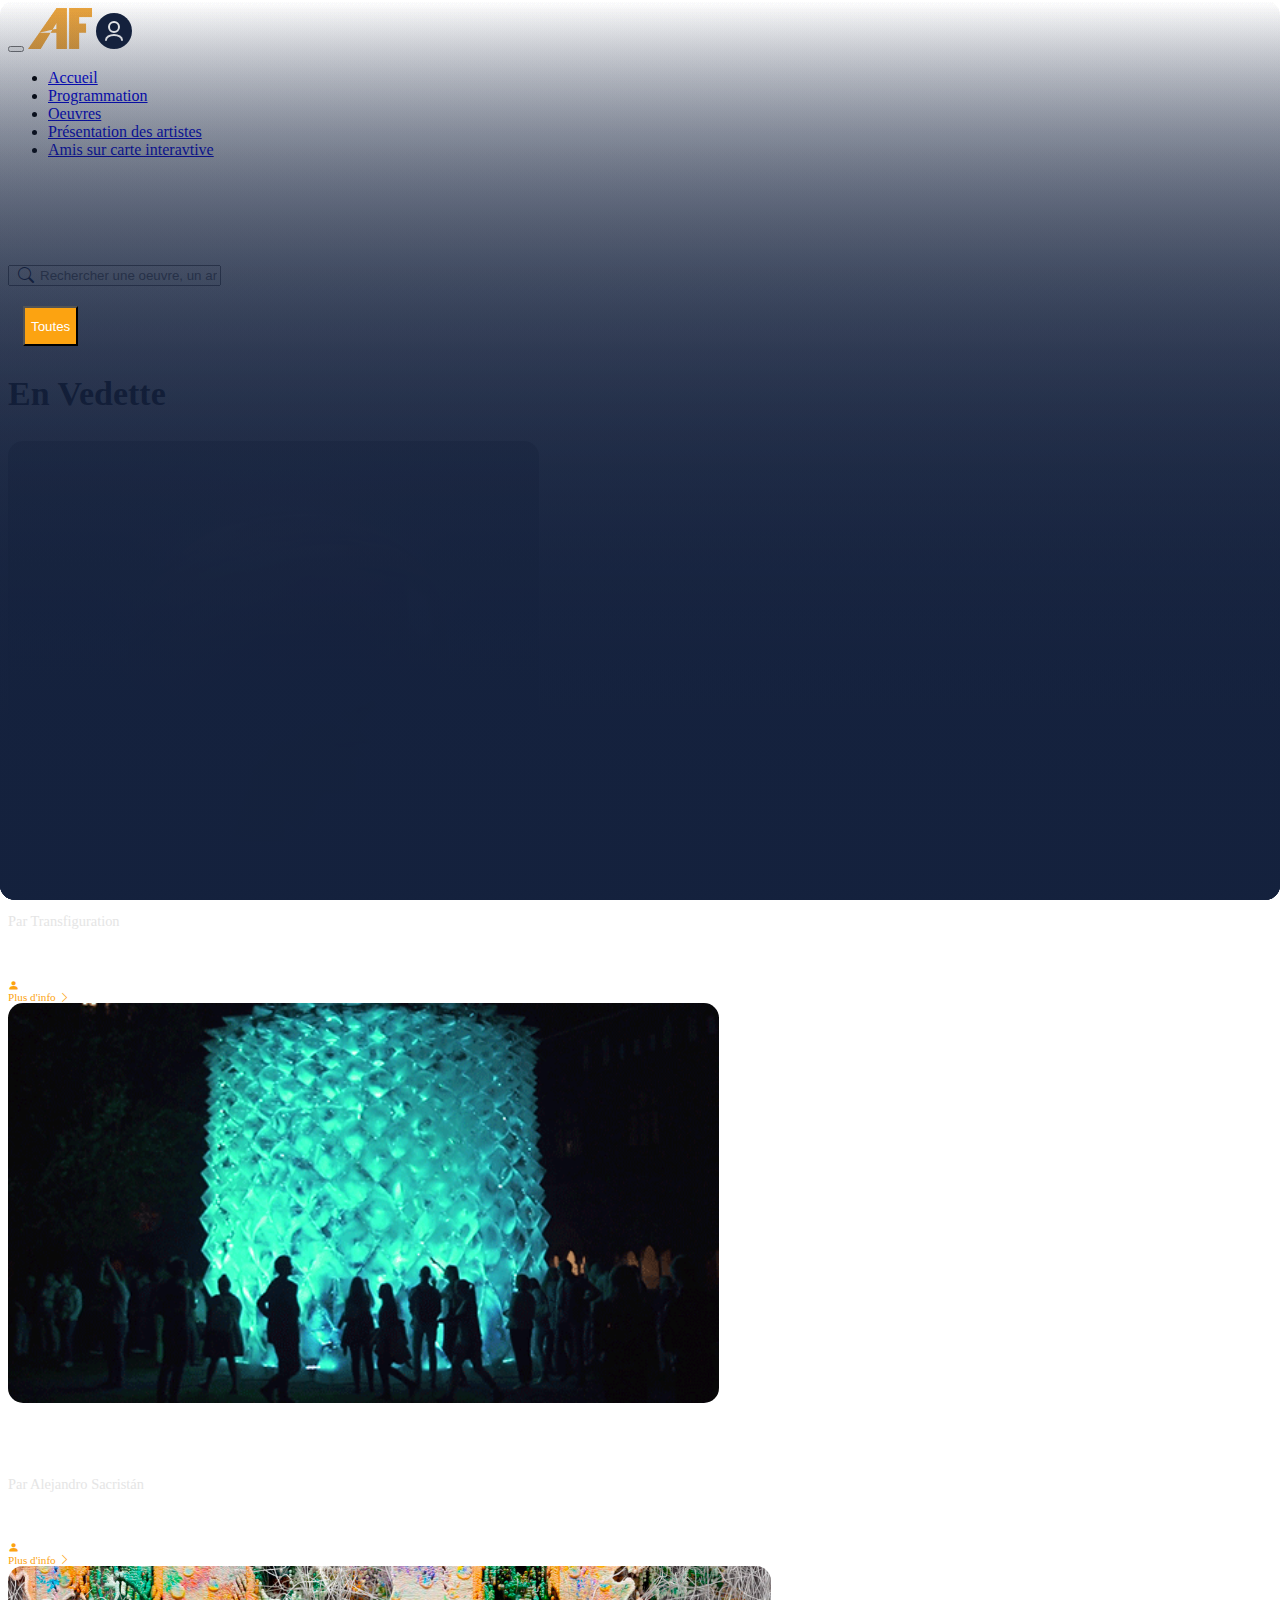
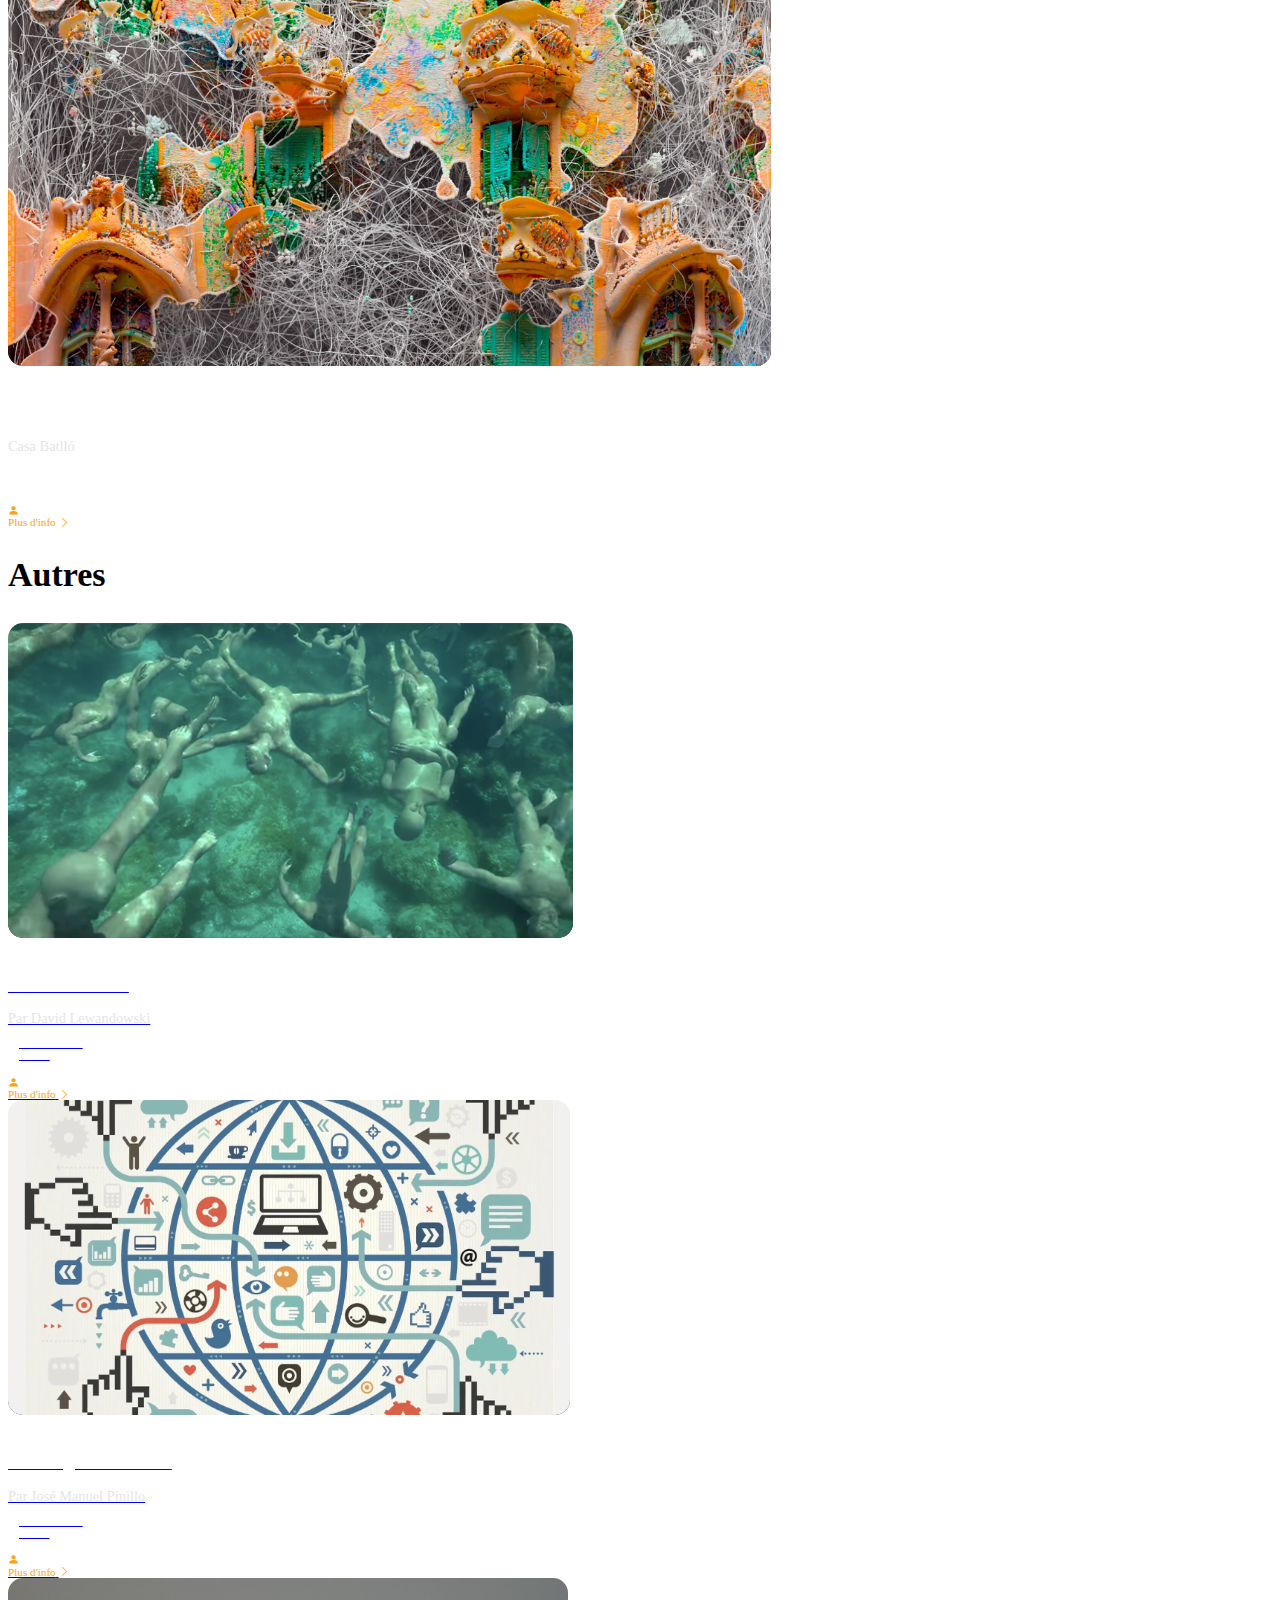
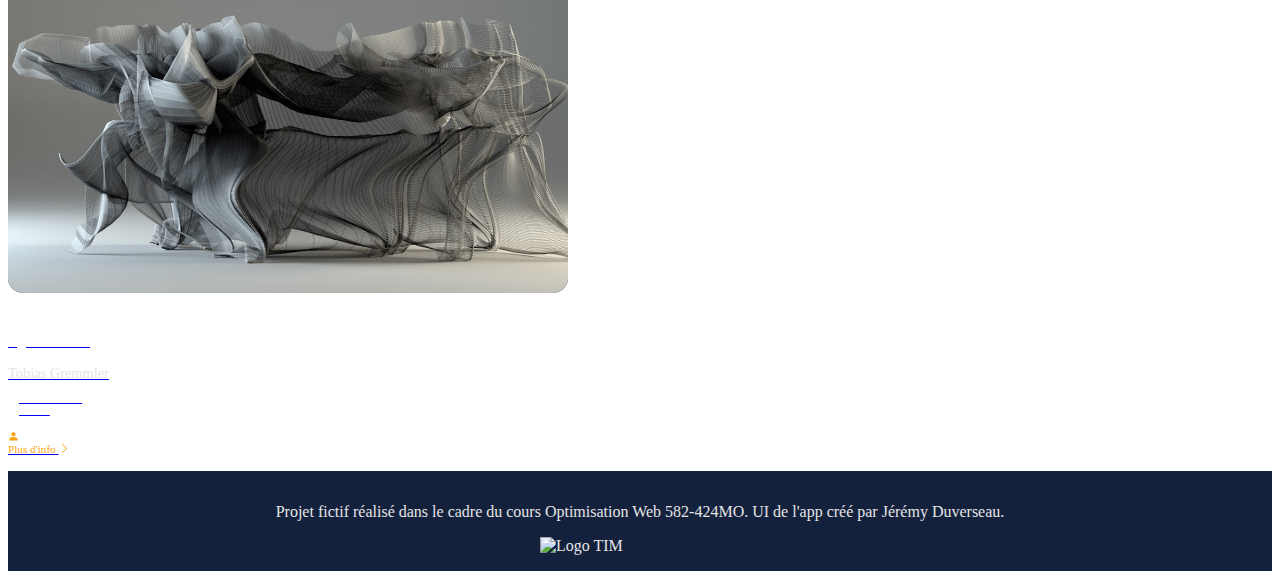
==== commit c78784b6: "p1.3 - app - ajouts + corrections" ====
--- a/duverseau_jeremy_rata_ikrame_p1_582-424MO/app/index.html
+++ b/duverseau_jeremy_rata_ikrame_p1_582-424MO/app/index.html
@@ -14,6 +14,10 @@
     <link
       rel="stylesheet"
       href="https://cdn.jsdelivr.net/npm/bootstrap-icons@1.11.3/font/bootstrap-icons.min.css"
+    />
+    <link
+      rel="stylesheet"
+      href="https://cdn.jsdelivr.net/npm/swiper@9/swiper-bundle.min.css"
     />
     <link rel="stylesheet" href="../css/main.css" />
     <link rel="stylesheet" href="../css/style-app.css" />
@@ -87,31 +91,32 @@
             </div>
           </form>
         </header>
-        <footer class="row">
-          <div class="filter-bar">
-            <ul class="button-list">
-              <li>
-                <button type="button" class="btn custom-btn">Toutes</button>
-              </li>
-              <li>
-                <button type="button" class="btn custom-btn">
-                  Installations interavtives
-                </button>
-              </li>
-              <li>
-                <button type="button" class="btn custom-btn">Concerts</button>
-              </li>
-              <li>
-                <button type="button" class="btn custom-btn">
-                  Performances
-                </button>
-              </li>
-              <li>
-                <button type="button" class="btn custom-btn">AR/VR</button>
-              </li>
-            </ul>
-          </div>
-        </footer>
+        <section class="row swiper-filters">
+          <div class="filter-bar swiper-wrapper">
+            <div class="swiper-slide">
+              <button type="button" class="btn custom-btn">Toutes</button>
+            </div>
+            <div class="swiper-slide">
+              <button type="button" class="btn custom-btn">
+                Installations interavtives
+              </button>
+            </div>
+            <div class="swiper-slide">
+              <button type="button" class="btn custom-btn">Concerts</button>
+            </div>
+            <div class="swiper-slide">
+              <button type="button" class="btn custom-btn">Performances</button>
+            </div>
+            <div class="swiper-slide">
+              <button type="button" class="btn custom-btn">AR/VR</button>
+            </div>
+            <div class="swiper-slide">
+              <button type="button" class="btn custom-btn">
+                Projections/Immersion
+              </button>
+            </div>
+          </div>
+        </section>
 
         <!--Section En Vedette-->
         <section class="container" id="sectionVedette">
@@ -172,16 +177,16 @@
                     </div>
                   </div>
                   <div
-                  class="d-flex align-items-center justify-content-between carte-info"
-                >
-                  <div class="d-flex">
-                    <i class="bi bi-person-fill"></i>
-                  </div>
-                  <div class="ml-auto">
-                    <span>Plus d'info</span>
-                    <i class="bi bi-chevron-right"></i>
-                  </div>
-                </div>
+                    class="d-flex align-items-center justify-content-between carte-info"
+                  >
+                    <div class="d-flex">
+                      <i class="bi bi-person-fill"></i>
+                    </div>
+                    <div class="ml-auto">
+                      <span>Plus d'info</span>
+                      <i class="bi bi-chevron-right"></i>
+                    </div>
+                  </div>
                 </div>
               </a>
             </div>
@@ -206,17 +211,16 @@
                     </div>
                   </div>
                   <div
-                  class="d-flex align-items-center justify-content-between carte-info"
-                >
-                  <div class="d-flex">
-                    <i class="bi bi-person-fill"></i>
-                  </div>
-                  <div class="ml-auto">
-                    <span>Plus d'info</span>
-                    <i class="bi bi-chevron-right"></i>
-                  </div>
-                </div>
-
+                    class="d-flex align-items-center justify-content-between carte-info"
+                  >
+                    <div class="d-flex">
+                      <i class="bi bi-person-fill"></i>
+                    </div>
+                    <div class="ml-auto">
+                      <span>Plus d'info</span>
+                      <i class="bi bi-chevron-right"></i>
+                    </div>
+                  </div>
                 </div>
               </a>
             </div>
@@ -248,16 +252,16 @@
                   </div>
                 </div>
                 <div
-                class="d-flex align-items-center justify-content-between carte-info"
-              >
-                <div class="d-flex">
-                  <i class="bi bi-person-fill"></i>
-                </div>
-                <div class="ml-auto">
-                  <span>Plus d'info</span>
-                  <i class="bi bi-chevron-right"></i>
-                </div>
-              </div>
+                  class="d-flex align-items-center justify-content-between carte-info"
+                >
+                  <div class="d-flex">
+                    <i class="bi bi-person-fill"></i>
+                  </div>
+                  <div class="ml-auto">
+                    <span>Plus d'info</span>
+                    <i class="bi bi-chevron-right"></i>
+                  </div>
+                </div>
               </div>
             </a>
             <a href="artwork.html" class="card text-bg-dark">
@@ -281,16 +285,16 @@
                   </div>
                 </div>
                 <div
-                class="d-flex align-items-center justify-content-between carte-info"
-              >
-                <div class="d-flex">
-                  <i class="bi bi-person-fill"></i>
-                </div>
-                <div class="ml-auto">
-                  <span>Plus d'info</span>
-                  <i class="bi bi-chevron-right"></i>
-                </div>
-              </div>
+                  class="d-flex align-items-center justify-content-between carte-info"
+                >
+                  <div class="d-flex">
+                    <i class="bi bi-person-fill"></i>
+                  </div>
+                  <div class="ml-auto">
+                    <span>Plus d'info</span>
+                    <i class="bi bi-chevron-right"></i>
+                  </div>
+                </div>
               </div>
             </a>
             <a href="artwork.html" class="card text-bg-dark">
@@ -314,16 +318,16 @@
                   </div>
                 </div>
                 <div
-                class="d-flex align-items-center justify-content-between carte-info"
-              >
-                <div class="d-flex">
-                  <i class="bi bi-person-fill"></i>
-                </div>
-                <div class="ml-auto">
-                  <span>Plus d'info</span>
-                  <i class="bi bi-chevron-right"></i>
-                </div>
-              </div>
+                  class="d-flex align-items-center justify-content-between carte-info"
+                >
+                  <div class="d-flex">
+                    <i class="bi bi-person-fill"></i>
+                  </div>
+                  <div class="ml-auto">
+                    <span>Plus d'info</span>
+                    <i class="bi bi-chevron-right"></i>
+                  </div>
+                </div>
               </div>
             </a>
           </div>
@@ -357,6 +361,7 @@
       integrity="sha384-C6RzsynM9kWDrMNeT87bh95OGNyZPhcTNXj1NW7RuBCsyN/o0jlpcV8Qyq46cDfL"
       crossorigin="anonymous"
     ></script>
+    <script src="https://cdn.jsdelivr.net/npm/swiper@9/swiper-bundle.min.js"></script>
     <script src="../js/script.js"></script>
   </body>
 </html>
--- a/duverseau_jeremy_rata_ikrame_p1_582-424MO/css/main.css
+++ b/duverseau_jeremy_rata_ikrame_p1_582-424MO/css/main.css
@@ -25,44 +25,46 @@
 .h2 {
   font-size: 34px;
   font-weight: 700;
-  color: var(--ma-couleur-primaire);
+  color: var(--white);
 }
 
 h3,
 .h3 {
   font-size: 34px;
   font-weight: 700;
-  color: var(--ma-couleur-primaire);
+  color: var(--white);
 }
 
 h4,
 .h4 {
   font-size: 34px;
   font-weight: 700;
-  color: var(--ma-couleur-primaire);
+  color: var(--white);
 }
 
 h2,
 .h2 {
   font-size: 34px;
   font-weight: 700;
-  color: var(--ma-couleur-primaire);
+  color: var(--dark);
 }
 
 h5,
 .h5 {
   font-size: 34px;
   font-weight: 700;
-  color: var(--ma-couleur-primaire);
+  color: var(--white);
 }
 
 h6,
 .h6 {
   font-size: 34px;
   font-weight: 700;
-  color: var(--ma-couleur-primaire);
+  color: var(--white);
 }
 
 /*----- Styles Généraux -----*/
-
+p {
+  color: var(--light-grey);
+}
 /*----- Section Hero -----*/
--- a/duverseau_jeremy_rata_ikrame_p1_582-424MO/css/style-app.css
+++ b/duverseau_jeremy_rata_ikrame_p1_582-424MO/css/style-app.css
@@ -62,7 +62,6 @@
 }
 
 .filter-bar {
-  overflow: hidden;
   margin: 0 15px;
 }
 
@@ -77,6 +76,15 @@
 .button-list li {
   display: inline-block;
   margin-right: 10px;
+}
+
+.swiper-filters .swiper-slides {
+  width: auto;
+}
+
+.swiper-filters button {
+  height: 40px;
+  width: auto;
 }
 
 /*----- Section En Vedette -----*/
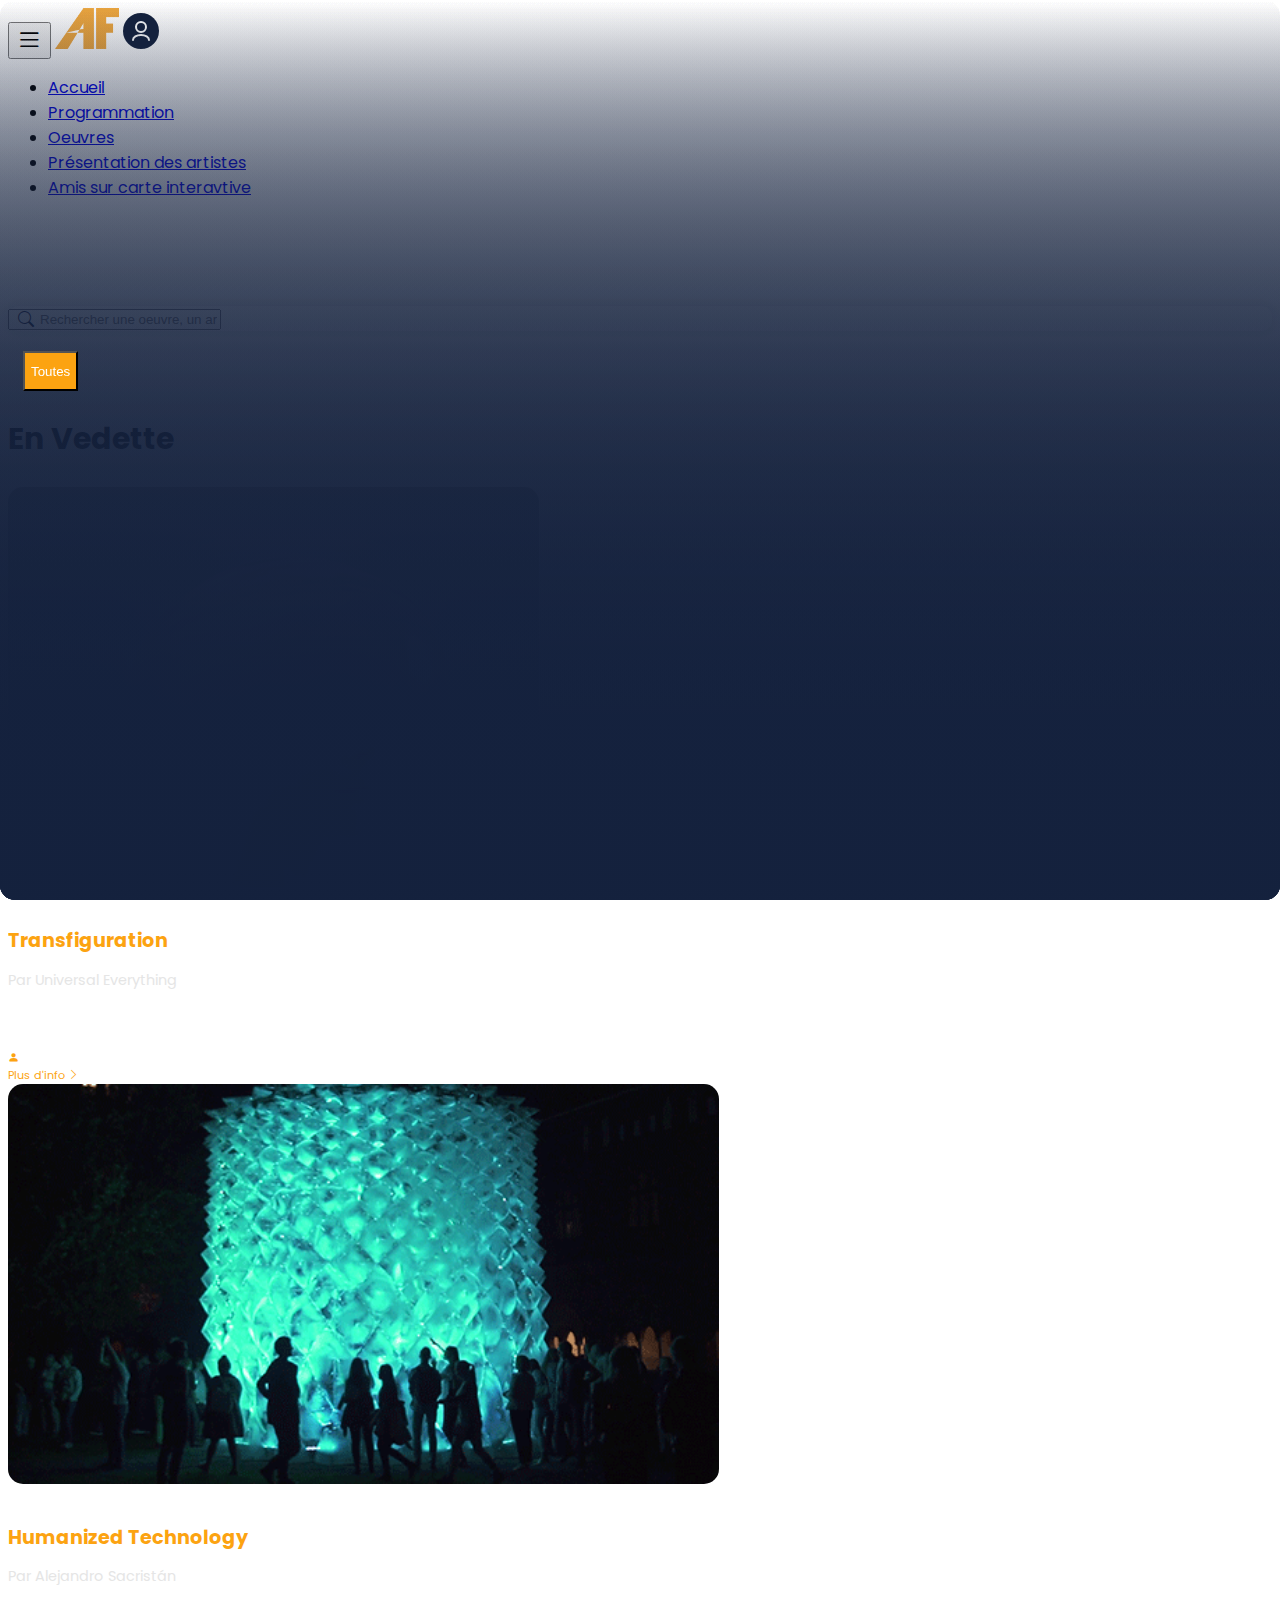
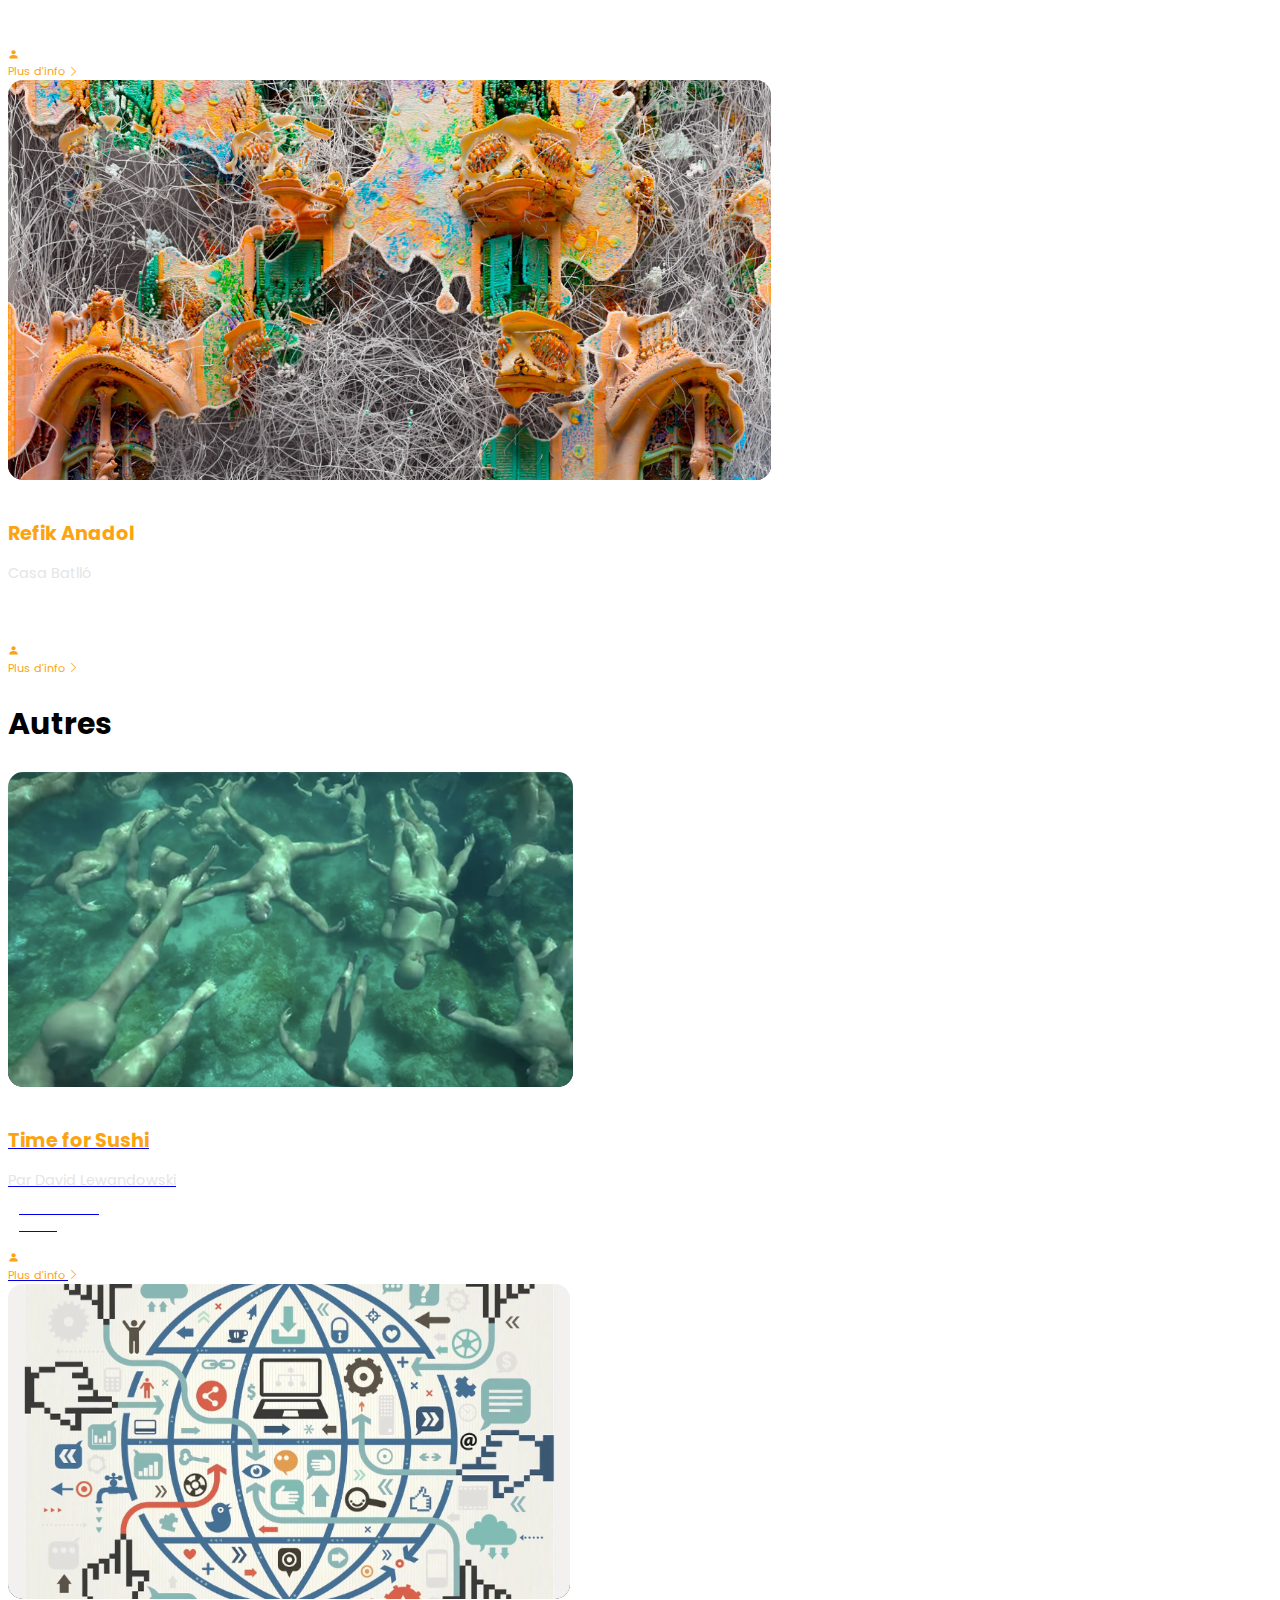
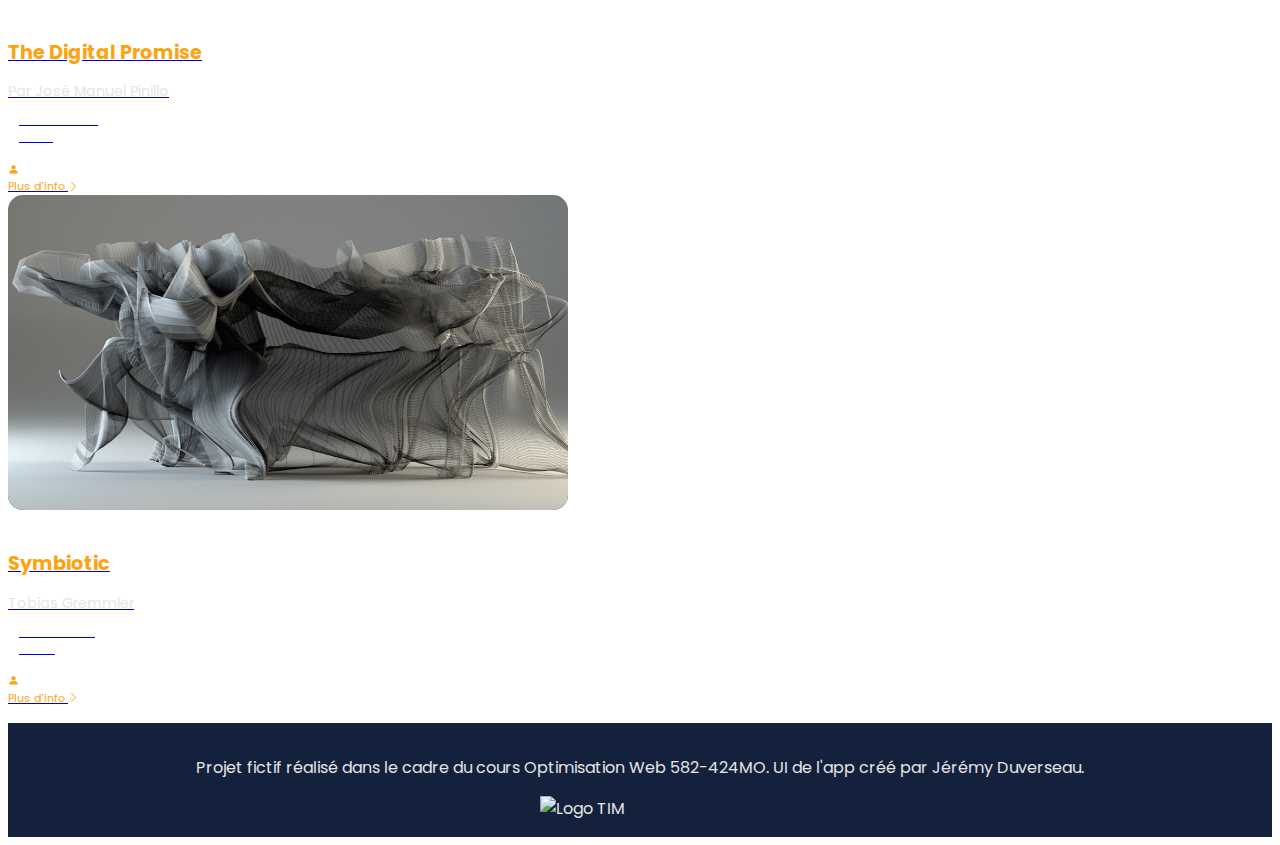
==== commit 46bc95ef: "p1.3 - app" ====
--- a/duverseau_jeremy_rata_ikrame_p1_582-424MO/app/index.html
+++ b/duverseau_jeremy_rata_ikrame_p1_582-424MO/app/index.html
@@ -19,8 +19,17 @@
       rel="stylesheet"
       href="https://cdn.jsdelivr.net/npm/swiper@9/swiper-bundle.min.css"
     />
+    <link rel="preconnect" href="https://fonts.googleapis.com" />
+    <link rel="preconnect" href="https://fonts.gstatic.com" crossorigin />
+    <link
+      href="https://fonts.googleapis.com/css2?family=Poppins:ital,wght@0,100;0,200;0,300;0,400;0,500;0,600;0,700;0,800;0,900;1,100;1,200;1,300;1,400;1,500;1,600;1,700;1,800;1,900&display=swap"
+      rel="stylesheet"
+    />
     <link rel="stylesheet" href="../css/main.css" />
     <link rel="stylesheet" href="../css/style-app.css" />
+    <style>
+      @import url("https://fonts.googleapis.com/css2?family=Poppins:ital,wght@0,100;0,200;0,300;0,400;0,500;0,600;0,700;0,800;0,900;1,100;1,200;1,300;1,400;1,500;1,600;1,700;1,800;1,900&display=swap");
+    </style>
   </head>
   <body>
     <header>
@@ -35,8 +44,8 @@
             aria-expanded="false"
             aria-label="Affichage/masquage de la navigation"
           >
-            <span class="navbar-toggler-icon"></span>
-          </button>
+            <i class="bi bi-list" style="font-size: 2em;"></i>
+        </button>
 
           <!-- Logo -->
           <a class="nav-logo">
@@ -75,7 +84,7 @@
       </nav>
     </header>
 
-    <main>
+    <main style="padding-top: 70px">
       <!--Formulaire de recherche et liste de filtres-->
       <div class="container">
         <header class="row">
@@ -132,8 +141,8 @@
                 <div
                   class="card-img-overlay d-flex flex-column justify-content-end"
                 >
-                  <h5 class="card-title">Universal Everything</h5>
-                  <p class="card-text">Par Transfiguration</p>
+                  <h5 class="card-title">Transfiguration</h5>
+                  <p class="card-text">Par Universal Everything</p>
                   <div class="row justify-content-between carteDH">
                     <div class="col-auto">
                       <i class="bi bi-calendar-fill"></i> 14 mars 2024
--- a/duverseau_jeremy_rata_ikrame_p1_582-424MO/css/main.css
+++ b/duverseau_jeremy_rata_ikrame_p1_582-424MO/css/main.css
@@ -1,70 +1,70 @@
-@font-face {
-  src: url("https://fonts.googleapis.com/css2?family=Poppins&display=swap")
-    format("opentype");
-  font-family: "Poppins", sans-serif;
-}
+@import url("https://fonts.googleapis.com/css2?family=Poppins:ital,wght@0,100;0,200;0,300;0,400;0,500;0,600;0,700;0,800;0,900;1,100;1,200;1,300;1,400;1,500;1,600;1,700;1,800;1,900&display=swap");
 
 :root {
-  --orange: #fca311;
-  --navy: #14213d;
-  --light-grey: #e5e5e5;
   --white: #ffffff;
-  --black: #000000;
+  --dark: #000000;
+  --primary: #14213d;
+  --secondary: #fca311;
+  --info: #e5e5e5;
+  --success: #06b96a;
+  --warning: #e9d005;
+  --danger: #fc1702;
 }
 
 /*----- Niveaux de titres -----*/
 
 h1,
+.h1,
+h3,
+.h3,
+h4,
+.h4,
+h6,
+.h6 {
+  font-family: "Poppins", sans-serif;
+  font-weight: 700;
+  color: var(--white);
+}
+
+h1,
 .h1 {
   font-size: 40px;
-  font-weight: 900;
-  color: var(--white);
+  font-weight: bold;
 }
 
 h2,
 .h2 {
-  font-size: 34px;
-  font-weight: 700;
-  color: var(--white);
+  font-size: 30px;
 }
 
 h3,
 .h3 {
-  font-size: 34px;
-  font-weight: 700;
-  color: var(--white);
+  font-size: 32px;
 }
 
 h4,
 .h4 {
-  font-size: 34px;
-  font-weight: 700;
-  color: var(--white);
-}
-
-h2,
-.h2 {
-  font-size: 34px;
-  font-weight: 700;
-  color: var(--dark);
+  font-size: 28px;
 }
 
 h5,
 .h5 {
-  font-size: 34px;
-  font-weight: 700;
-  color: var(--white);
+  font-size: 24px;
+  font-weight: bold;
 }
 
 h6,
 .h6 {
-  font-size: 34px;
-  font-weight: 700;
-  color: var(--white);
+  font-size: 20px;
 }
 
 /*----- Styles Généraux -----*/
 p {
-  color: var(--light-grey);
+  color: var(--info);
+}
+
+h5,
+.h5 {
+  color: var(--secondary);
 }
 /*----- Section Hero -----*/
--- a/duverseau_jeremy_rata_ikrame_p1_582-424MO/css/style-app.css
+++ b/duverseau_jeremy_rata_ikrame_p1_582-424MO/css/style-app.css
@@ -1,8 +1,4 @@
-@font-face {
-  src: url("https://fonts.googleapis.com/css2?family=Poppins&display=swap")
-    format("opentype");
-  font-family: "Poppins", sans-serif;
-}
+@import url("https://fonts.googleapis.com/css2?family=Poppins:ital,wght@0,100;0,200;0,300;0,400;0,500;0,600;0,700;0,800;0,900;1,100;1,200;1,300;1,400;1,500;1,600;1,700;1,800;1,900&display=swap");
 
 @import url("https://cdn.jsdelivr.net/npm/bootstrap-icons@1.11.3/font/bootstrap-icons.min.css");
 
@@ -14,6 +10,12 @@
   --black: #000000;
 }
 
+body {
+  font-family: "Poppins", sans-serif;
+  font-weight: 400;
+  font-style: normal;
+}
+
 /*----- Navbar -----*/
 .navbar {
   background-color: var(--white);
@@ -27,6 +29,16 @@
 .user-profil-icon {
   max-width: 64px;
   height: auto;
+}
+
+.navbar.artwork {
+  background-color: rgba(0, 0, 0, 0);
+  font-size: 2em;
+  color: var(--navy);
+}
+
+.nav-chevron {
+  color: var(--navy);
 }
 
 /*----- Footer -----*/
@@ -51,14 +63,20 @@
   align-items: center;
 }
 
-/*----- Main -----*/
+/*----- Main -----
 main {
   padding-top: 70px;
-}
+}*/
 
 /*----- Formulaire de recherche et liste de filtres -----*/
 .searchbar {
   margin: 20px 0;
+}
+
+.search-input {
+  border: #00000000;
+  box-shadow: 0px -1px 10px 2px #00000014;
+  border-radius: 10px;
 }
 
 .filter-bar {
@@ -78,13 +96,23 @@
   margin-right: 10px;
 }
 
-.swiper-filters .swiper-slides {
-  width: auto;
-}
-
 .swiper-filters button {
   height: 40px;
   width: auto;
+}
+
+.swiper-slides {
+  width: auto;
+  height: 100%;
+}
+
+.swiper-slides-active {
+  width: 0;
+}
+
+.swiper-container {
+  width: 100%;
+  height: 100%;
 }
 
 /*----- Section En Vedette -----*/
@@ -112,9 +140,7 @@
 
 #sectionVedette .card {
   text-decoration: none;
-  width: 200px;
-  max-height: 300px;
-  height: 100%;
+  min-width: 200px;
   border: none;
   border-radius: 15px;
 }
@@ -150,7 +176,7 @@
   margin-top: 20px;
 }
 
-#sectionAutres .card{
+#sectionAutres .card {
   border: none;
   border-radius: 15px;
   margin-top: 20px;
@@ -170,7 +196,77 @@
   height: 35vh;
 }
 
+/*----- page artwork -----*/
+.artwork-hero {
+  top: 33vh;
+  width: 100%;
+  padding: 0%;
+  z-index: -1;
+  overflow: hidden;
+}
+
+.artwork-page-content {
+  background-color: rgb(255, 255, 255);
+  border-radius: 30px 30px 0px 0px;
+  transform: translateY(-35px);
+  width: 100%;
+  padding: 0%;
+  box-shadow: 0px -1px 10px 2px #00000027;
+}
+
+.artwork-header {
+  padding: 30px;
+  padding-bottom: 50px;
+  width: auto;
+}
+
+.artwork-card-section {
+  padding: 0 30px;
+  padding-bottom: 50px;
+}
+.artwork-accordion {
+  margin-top: 64px;
+  color: var(--navy);
+}
+
+.artwork-artist-card img {
+  overflow: hidden;
+  height: 300px;
+  object-fit: cover;
+  box-shadow: 0px 0px 10px 2px #0000004e;
+  border-radius: 15px 15px 0px 0px;
+}
+
+.artwork-artist-card p {
+  color: var(--navy);
+}
+
+.artwork-artist-card {
+  border-radius: 15px 15px 15px 15px;
+  border: none;
+  box-shadow: 0px -1px 10px 2px #00000027;
+}
+
+.separation {
+  background-color: var(--navy);
+  border-radius: 4px;
+  padding: 5px 0px;
+  display: flexbox;
+  justify-content: center;
+  margin: 36px 0;
+  margin-bottom: 16px;
+}
+
+.txt-apropos {
+  margin-left: 10px;
+}
+.txt-apropos p {
+  color: var(--navy);
+}
+
+
 /*----- Styles Généraux -----*/
+
 body {
   overflow-x: hidden;
 }
@@ -205,4 +301,128 @@
   overflow: hidden;
 }
 
+h1 {
+  position: relative;
+  color: var(--orange);
+  font-size: 2.5em;
+  font-weight: 700;
+}
+
+h3 {
+  color: var(--white);
+  font-size: 1.6em;
+  margin: 0%;
+  margin-left: 10px;
+}
+
 /*----- Section Hero -----*/
+
+/*-----font poppins -----*/
+
+.poppins-thin {
+  font-family: "Poppins", sans-serif;
+  font-weight: 100;
+  font-style: normal;
+}
+
+.poppins-extralight {
+  font-family: "Poppins", sans-serif;
+  font-weight: 200;
+  font-style: normal;
+}
+
+.poppins-light {
+  font-family: "Poppins", sans-serif;
+  font-weight: 300;
+  font-style: normal;
+}
+
+.poppins-regular {
+  font-family: "Poppins", sans-serif;
+  font-weight: 400;
+  font-style: normal;
+}
+
+.poppins-medium {
+  font-family: "Poppins", sans-serif;
+  font-weight: 500;
+  font-style: normal;
+}
+
+.poppins-semibold {
+  font-family: "Poppins", sans-serif;
+  font-weight: 600;
+  font-style: normal;
+}
+
+.poppins-bold {
+  font-family: "Poppins", sans-serif;
+  font-weight: 700;
+  font-style: normal;
+}
+
+.poppins-extrabold {
+  font-family: "Poppins", sans-serif;
+  font-weight: 800;
+  font-style: normal;
+}
+
+.poppins-black {
+  font-family: "Poppins", sans-serif;
+  font-weight: 900;
+  font-style: normal;
+}
+
+.poppins-thin-italic {
+  font-family: "Poppins", sans-serif;
+  font-weight: 100;
+  font-style: italic;
+}
+
+.poppins-extralight-italic {
+  font-family: "Poppins", sans-serif;
+  font-weight: 200;
+  font-style: italic;
+}
+
+.poppins-light-italic {
+  font-family: "Poppins", sans-serif;
+  font-weight: 300;
+  font-style: italic;
+}
+
+.poppins-regular-italic {
+  font-family: "Poppins", sans-serif;
+  font-weight: 400;
+  font-style: italic;
+}
+
+.poppins-medium-italic {
+  font-family: "Poppins", sans-serif;
+  font-weight: 500;
+  font-style: italic;
+}
+
+.poppins-semibold-italic {
+  font-family: "Poppins", sans-serif;
+  font-weight: 600;
+  font-style: italic;
+}
+
+.poppins-bold-italic {
+  font-family: "Poppins", sans-serif;
+  font-weight: 700;
+  font-style: italic;
+}
+
+.poppins-extrabold-italic {
+  font-family: "Poppins", sans-serif;
+  font-weight: 800;
+  font-style: italic;
+}
+
+.poppins-black-italic {
+  font-family: "Poppins", sans-serif;
+  font-weight: 900;
+  font-style: italic;
+}
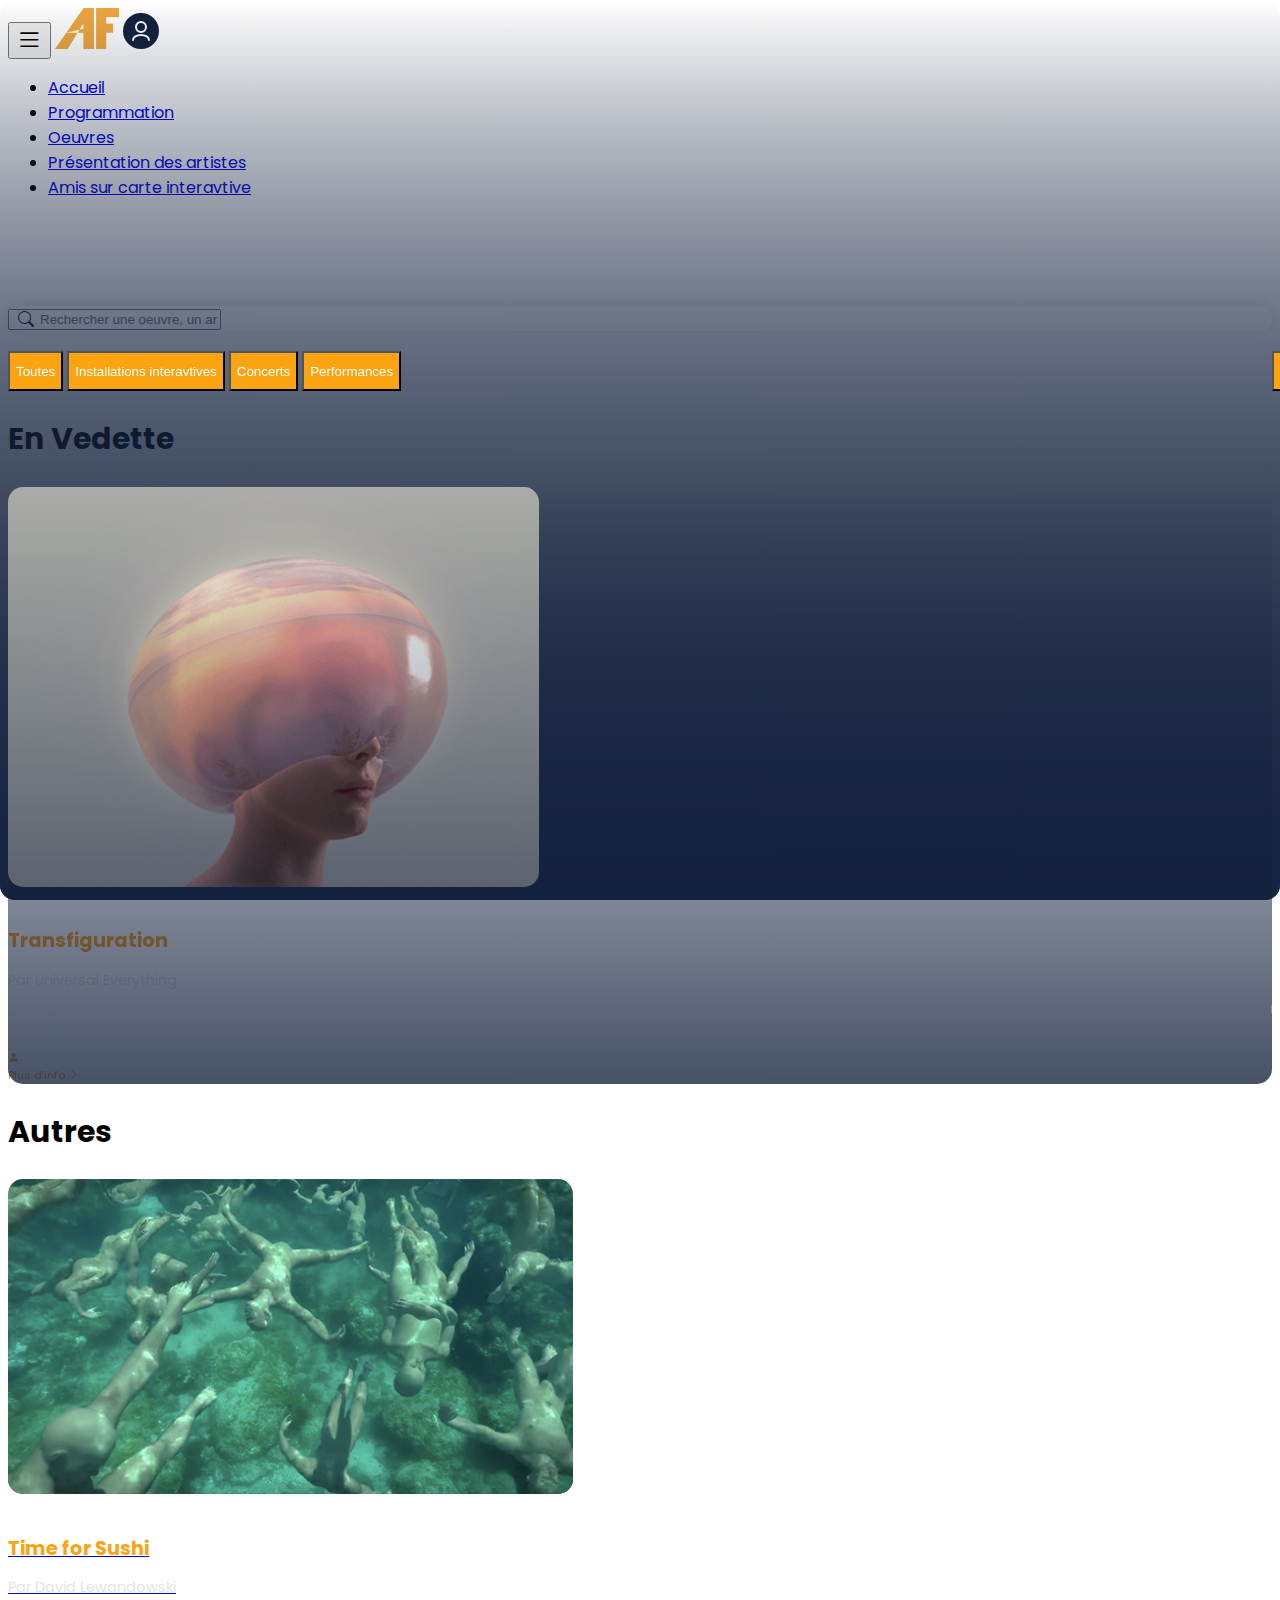
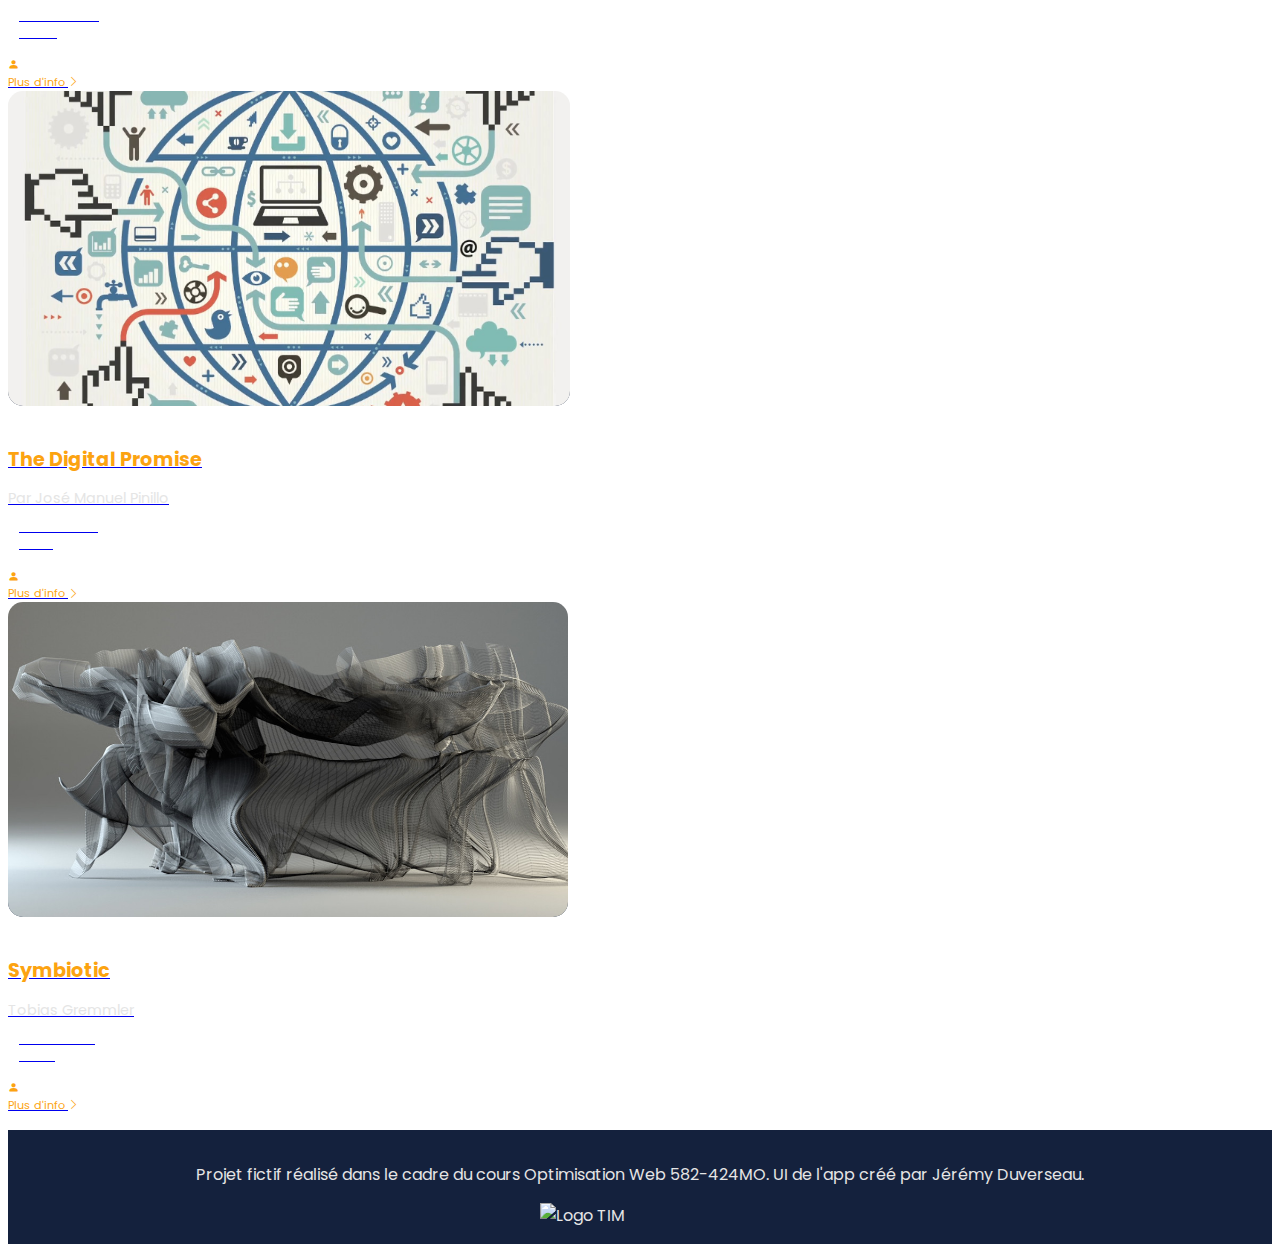
==== commit aaba08ef: "p1.3" ====
--- a/duverseau_jeremy_rata_ikrame_p1_582-424MO/app/index.html
+++ b/duverseau_jeremy_rata_ikrame_p1_582-424MO/app/index.html
@@ -44,8 +44,8 @@
             aria-expanded="false"
             aria-label="Affichage/masquage de la navigation"
           >
-            <i class="bi bi-list" style="font-size: 2em;"></i>
-        </button>
+            <i class="bi bi-list" style="font-size: 2em"></i>
+          </button>
 
           <!-- Logo -->
           <a class="nav-logo">
@@ -102,24 +102,16 @@
         </header>
         <section class="row swiper-filters">
           <div class="filter-bar swiper-wrapper">
-            <div class="swiper-slide">
+            <div class="swiper-slide slide-filtres" style="margin-right: 0">
               <button type="button" class="btn custom-btn">Toutes</button>
-            </div>
-            <div class="swiper-slide">
               <button type="button" class="btn custom-btn">
                 Installations interavtives
               </button>
-            </div>
-            <div class="swiper-slide">
               <button type="button" class="btn custom-btn">Concerts</button>
-            </div>
-            <div class="swiper-slide">
               <button type="button" class="btn custom-btn">Performances</button>
             </div>
-            <div class="swiper-slide">
+            <div class="swiper-slide slide-filtres" style="margin-left: 0">
               <button type="button" class="btn custom-btn">AR/VR</button>
-            </div>
-            <div class="swiper-slide">
               <button type="button" class="btn custom-btn">
                 Projections/Immersion
               </button>
@@ -130,108 +122,118 @@
         <!--Section En Vedette-->
         <section class="container" id="sectionVedette">
           <h2>En Vedette</h2>
-          <div class="row overflow-hidden">
-            <div class="col-4">
-              <a class="card text-bg-dark" href="artwork.html">
-                <img
-                  src="../assets/artworks/universal-everything_transfiguration.gif"
-                  class="card-image"
-                />
-                <div class="gradient-overlay"></div>
-                <div
-                  class="card-img-overlay d-flex flex-column justify-content-end"
-                >
-                  <h5 class="card-title">Transfiguration</h5>
-                  <p class="card-text">Par Universal Everything</p>
-                  <div class="row justify-content-between carteDH">
-                    <div class="col-auto">
-                      <i class="bi bi-calendar-fill"></i> 14 mars 2024
-                    </div>
-                    <div class="col-auto">
-                      <i class="bi bi-clock-fill"></i> 15h30
-                    </div>
-                  </div>
-                  <div
-                    class="d-flex align-items-center justify-content-between carte-info"
-                  >
-                    <div class="d-flex">
-                      <i class="bi bi-person-fill"></i>
-                    </div>
-                    <div class="ml-auto">
-                      <span>Plus d'info</span>
-                      <i class="bi bi-chevron-right"></i>
-                    </div>
-                  </div>
-                </div>
-              </a>
-            </div>
-            <div class="col-4">
-              <a class="card text-bg-dark" href="artwork.html">
-                <img
-                  src="../assets/artworks/humanized-technology_alejandro_sacristan.gif"
-                  class="card-image"
-                />
-                <div class="gradient-overlay"></div>
-                <div
-                  class="card-img-overlay d-flex flex-column justify-content-end"
-                >
-                  <h5 class="card-title">Humanized Technology</h5>
-                  <p class="card-text">Par Alejandro Sacristán</p>
-                  <div class="row justify-content-between carteDH">
-                    <div class="col-auto">
-                      <i class="bi bi-calendar-fill"></i> 22 mars 2024
-                    </div>
-                    <div class="col-auto">
-                      <i class="bi bi-clock-fill"></i> 14h00
-                    </div>
-                  </div>
-                  <div
-                    class="d-flex align-items-center justify-content-between carte-info"
-                  >
-                    <div class="d-flex">
-                      <i class="bi bi-person-fill"></i>
-                    </div>
-                    <div class="ml-auto">
-                      <span>Plus d'info</span>
-                      <i class="bi bi-chevron-right"></i>
-                    </div>
-                  </div>
-                </div>
-              </a>
-            </div>
-            <div class="col-4">
-              <a class="card text-bg-dark" href="artwork.html">
-                <img
-                  src="../assets/artworks/refik-anadol_casa-batllo.jpg"
-                  class="card-image"
-                />
-                <div class="gradient-overlay"></div>
-                <div
-                  class="card-img-overlay d-flex flex-column justify-content-end"
-                >
-                  <h5 class="card-title">Refik Anadol</h5>
-                  <p class="card-text">Casa Batlló</p>
-                  <div class="row justify-content-between carteDH">
-                    <div class="col-auto">
-                      <i class="bi bi-calendar-fill"></i> 14 mars 2024
-                    </div>
-                    <div class="col-auto">
-                      <i class="bi bi-clock-fill"></i> 15h30
-                    </div>
-                  </div>
-                  <div
-                    class="d-flex align-items-center justify-content-between carte-info"
-                  >
-                    <div class="d-flex">
-                      <i class="bi bi-person-fill"></i>
-                    </div>
-                    <div class="ml-auto">
-                      <span>Plus d'info</span>
-                      <i class="bi bi-chevron-right"></i>
-                    </div>
-                  </div>
-                </div>
-              </a>
+          <div class="swiper-featured-artworks">
+            <div class="row overflow-hidden">
+              <div class="swiper-wrapper">
+                <div class="swiper-slide">
+                  <div class="col-4">
+                    <a class="card text-bg-dark" href="artwork.html">
+                      <img
+                        src="../assets/artworks/universal-everything_transfiguration.gif"
+                        class="card-image"
+                      />
+                      <div class="gradient-overlay"></div>
+                      <div
+                        class="card-img-overlay d-flex flex-column justify-content-end"
+                      >
+                        <h5 class="card-title">Transfiguration</h5>
+                        <p class="card-text">Par Universal Everything</p>
+                        <div class="row justify-content-between carteDH">
+                          <div class="col-auto">
+                            <i class="bi bi-calendar-fill"></i> 14 mars 2024
+                          </div>
+                          <div class="col-auto">
+                            <i class="bi bi-clock-fill"></i> 15h30
+                          </div>
+                        </div>
+                        <div
+                          class="d-flex align-items-center justify-content-between carte-info"
+                        >
+                          <div class="d-flex">
+                            <i class="bi bi-person-fill"></i>
+                          </div>
+                          <div class="ml-auto">
+                            <span>Plus d'info</span>
+                            <i class="bi bi-chevron-right"></i>
+                          </div>
+                        </div>
+                      </div>
+                    </a>
+                  </div>
+                </div>
+                <div class="swiper-slide">
+                  <div class="col-4">
+                    <a class="card text-bg-dark" href="artwork.html">
+                      <img
+                        src="../assets/artworks/humanized-technology_alejandro_sacristan.gif"
+                        class="card-image"
+                      />
+                      <div class="gradient-overlay"></div>
+                      <div
+                        class="card-img-overlay d-flex flex-column justify-content-end"
+                      >
+                        <h5 class="card-title">Humanized Technology</h5>
+                        <p class="card-text">Par Alejandro Sacristán</p>
+                        <div class="row justify-content-between carteDH">
+                          <div class="col-auto">
+                            <i class="bi bi-calendar-fill"></i> 22 mars 2024
+                          </div>
+                          <div class="col-auto">
+                            <i class="bi bi-clock-fill"></i> 14h00
+                          </div>
+                        </div>
+                        <div
+                          class="d-flex align-items-center justify-content-between carte-info"
+                        >
+                          <div class="d-flex">
+                            <i class="bi bi-person-fill"></i>
+                          </div>
+                          <div class="ml-auto">
+                            <span>Plus d'info</span>
+                            <i class="bi bi-chevron-right"></i>
+                          </div>
+                        </div>
+                      </div>
+                    </a>
+                  </div>
+                </div>
+                <div class="swiper-slide">
+                  <div class="col-4">
+                    <a class="card text-bg-dark" href="artwork.html">
+                      <img
+                        src="../assets/artworks/refik-anadol_casa-batllo.jpg"
+                        class="card-image"
+                      />
+                      <div class="gradient-overlay"></div>
+                      <div
+                        class="card-img-overlay d-flex flex-column justify-content-end"
+                      >
+                        <h5 class="card-title">Refik Anadol</h5>
+                        <p class="card-text">Casa Batlló</p>
+                        <div class="row justify-content-between carteDH">
+                          <div class="col-auto">
+                            <i class="bi bi-calendar-fill"></i> 14 mars 2024
+                          </div>
+                          <div class="col-auto">
+                            <i class="bi bi-clock-fill"></i> 15h30
+                          </div>
+                        </div>
+                        <div
+                          class="d-flex align-items-center justify-content-between carte-info"
+                        >
+                          <div class="d-flex">
+                            <i class="bi bi-person-fill"></i>
+                          </div>
+                          <div class="ml-auto">
+                            <span>Plus d'info</span>
+                            <i class="bi bi-chevron-right"></i>
+                          </div>
+                        </div>
+                      </div>
+                    </a>
+                  </div>
+                </div>
+              </div>
             </div>
           </div>
         </section>
--- a/duverseau_jeremy_rata_ikrame_p1_582-424MO/css/style-app.css
+++ b/duverseau_jeremy_rata_ikrame_p1_582-424MO/css/style-app.css
@@ -96,18 +96,31 @@
   margin-right: 10px;
 }
 
+.swiper-filters {
+  height: 40px;
+  width: auto;
+  margin: 0;
+}
 .swiper-filters button {
   height: 40px;
   width: auto;
 }
-
+<<<<<<< Updated upstream
+=======
+
+.slide-filtres {
+  height: 40px;
+  overflow: hidden;
+}
+
+>>>>>>> Stashed changes
 .swiper-slides {
   width: auto;
   height: 100%;
 }
 
 .swiper-slides-active {
-  width: 0;
+  width: 20%;
 }
 
 .swiper-container {
@@ -117,8 +130,14 @@
 
 /*----- Section En Vedette -----*/
 #sectionVedette {
-  width: 140%;
-}
+  overflow: hidden;
+}
+
+.swiper-featured-artworks {
+  width: auto;
+}
+
+
 
 .card-image {
   height: 400px;
@@ -171,6 +190,8 @@
   color: var(--orange);
 }
 
+
+
 /*----- Section Autres -----*/
 #sectionAutres {
   margin-top: 20px;
@@ -264,7 +285,6 @@
   color: var(--navy);
 }
 
-
 /*----- Styles Généraux -----*/
 
 body {
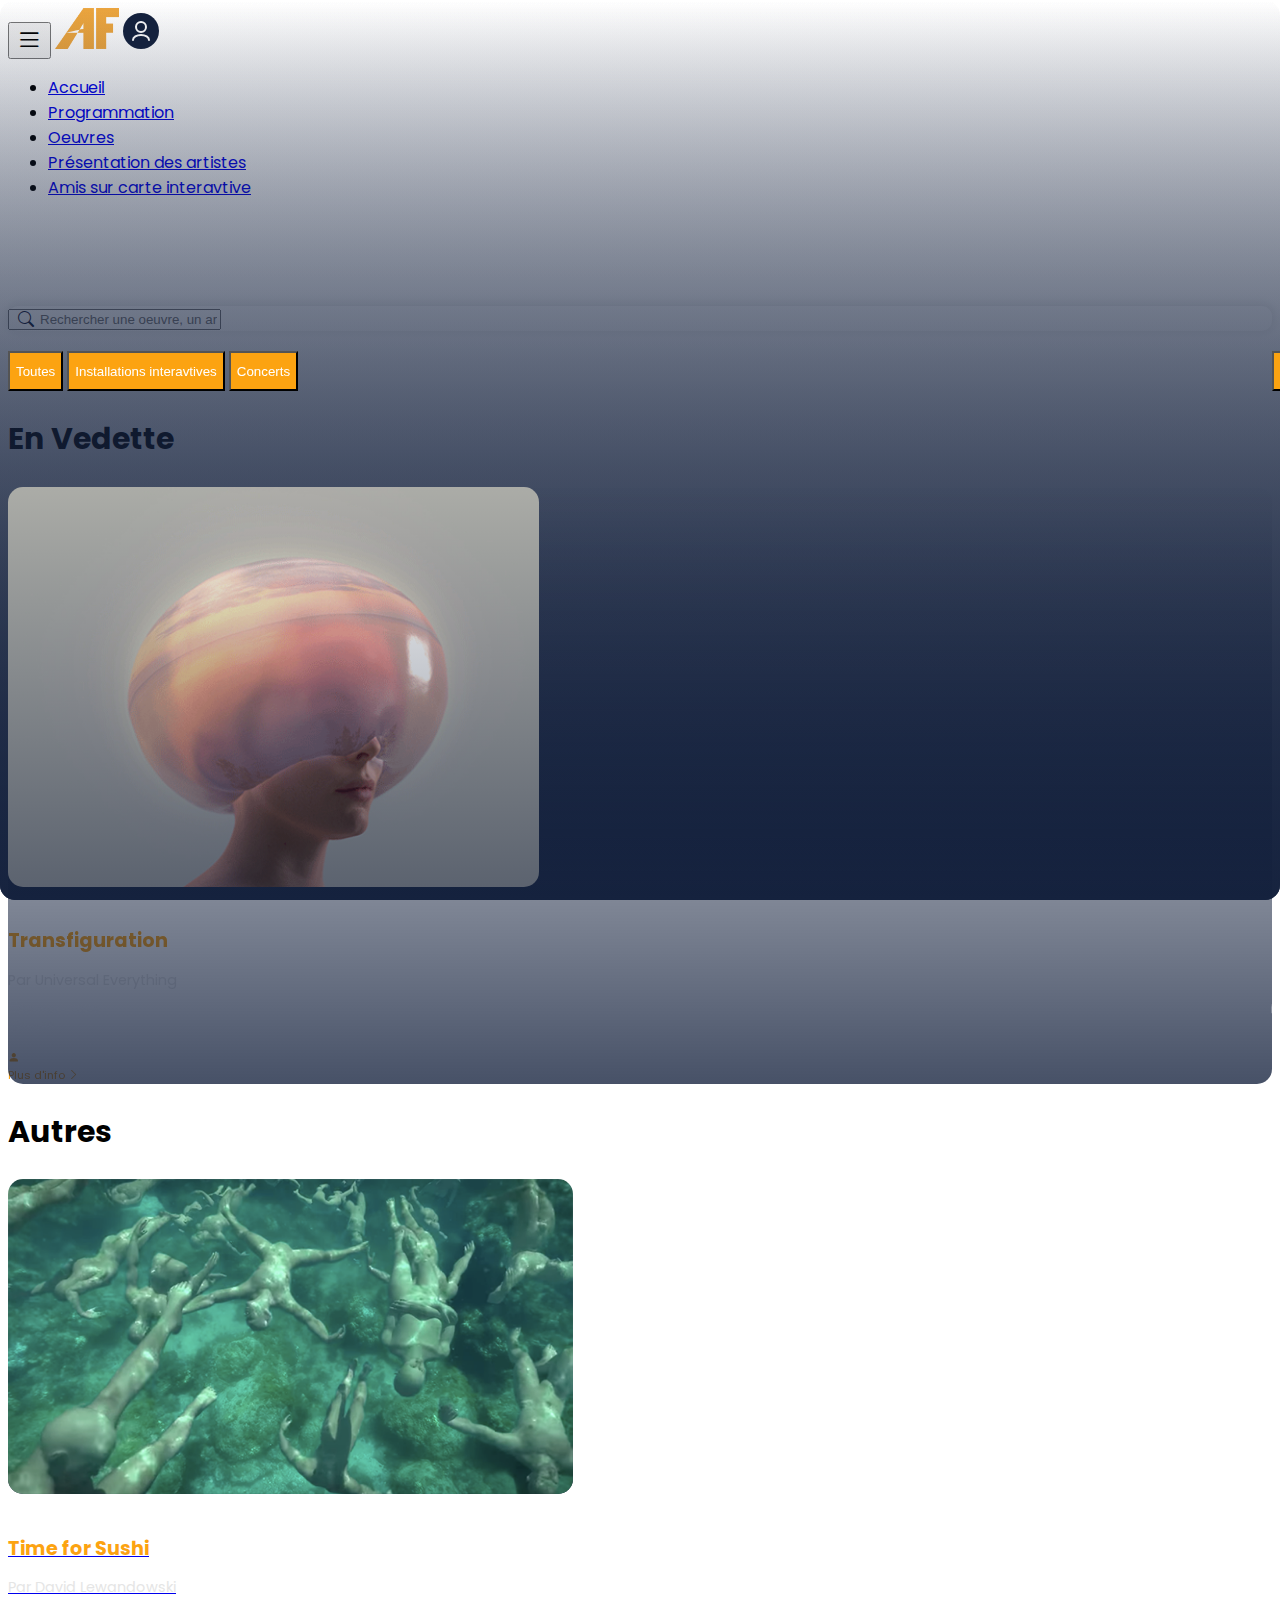
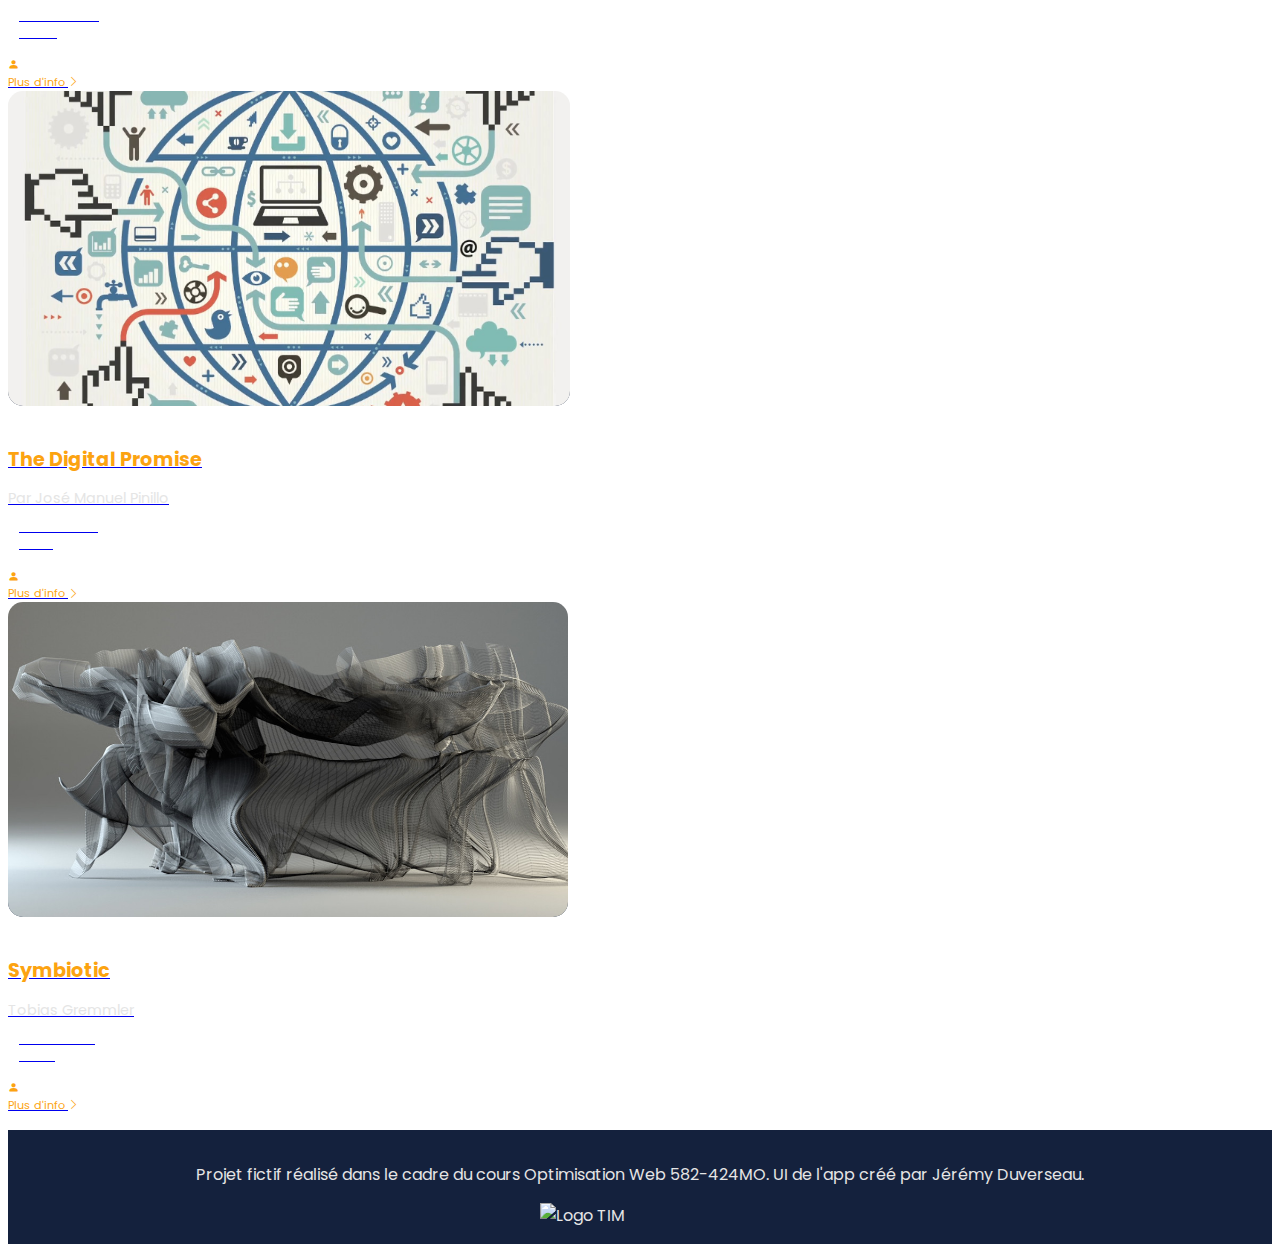
==== commit 1b578a21: "p1.3" ====
--- a/duverseau_jeremy_rata_ikrame_p1_582-424MO/app/index.html
+++ b/duverseau_jeremy_rata_ikrame_p1_582-424MO/app/index.html
@@ -108,9 +108,9 @@
                 Installations interavtives
               </button>
               <button type="button" class="btn custom-btn">Concerts</button>
-              <button type="button" class="btn custom-btn">Performances</button>
             </div>
             <div class="swiper-slide slide-filtres" style="margin-left: 0">
+              <button type="button" class="btn custom-btn">Performances</button>
               <button type="button" class="btn custom-btn">AR/VR</button>
               <button type="button" class="btn custom-btn">
                 Projections/Immersion
--- a/duverseau_jeremy_rata_ikrame_p1_582-424MO/css/style-app.css
+++ b/duverseau_jeremy_rata_ikrame_p1_582-424MO/css/style-app.css
@@ -105,15 +105,12 @@
   height: 40px;
   width: auto;
 }
-<<<<<<< Updated upstream
-=======
 
 .slide-filtres {
   height: 40px;
   overflow: hidden;
 }
 
->>>>>>> Stashed changes
 .swiper-slides {
   width: auto;
   height: 100%;
